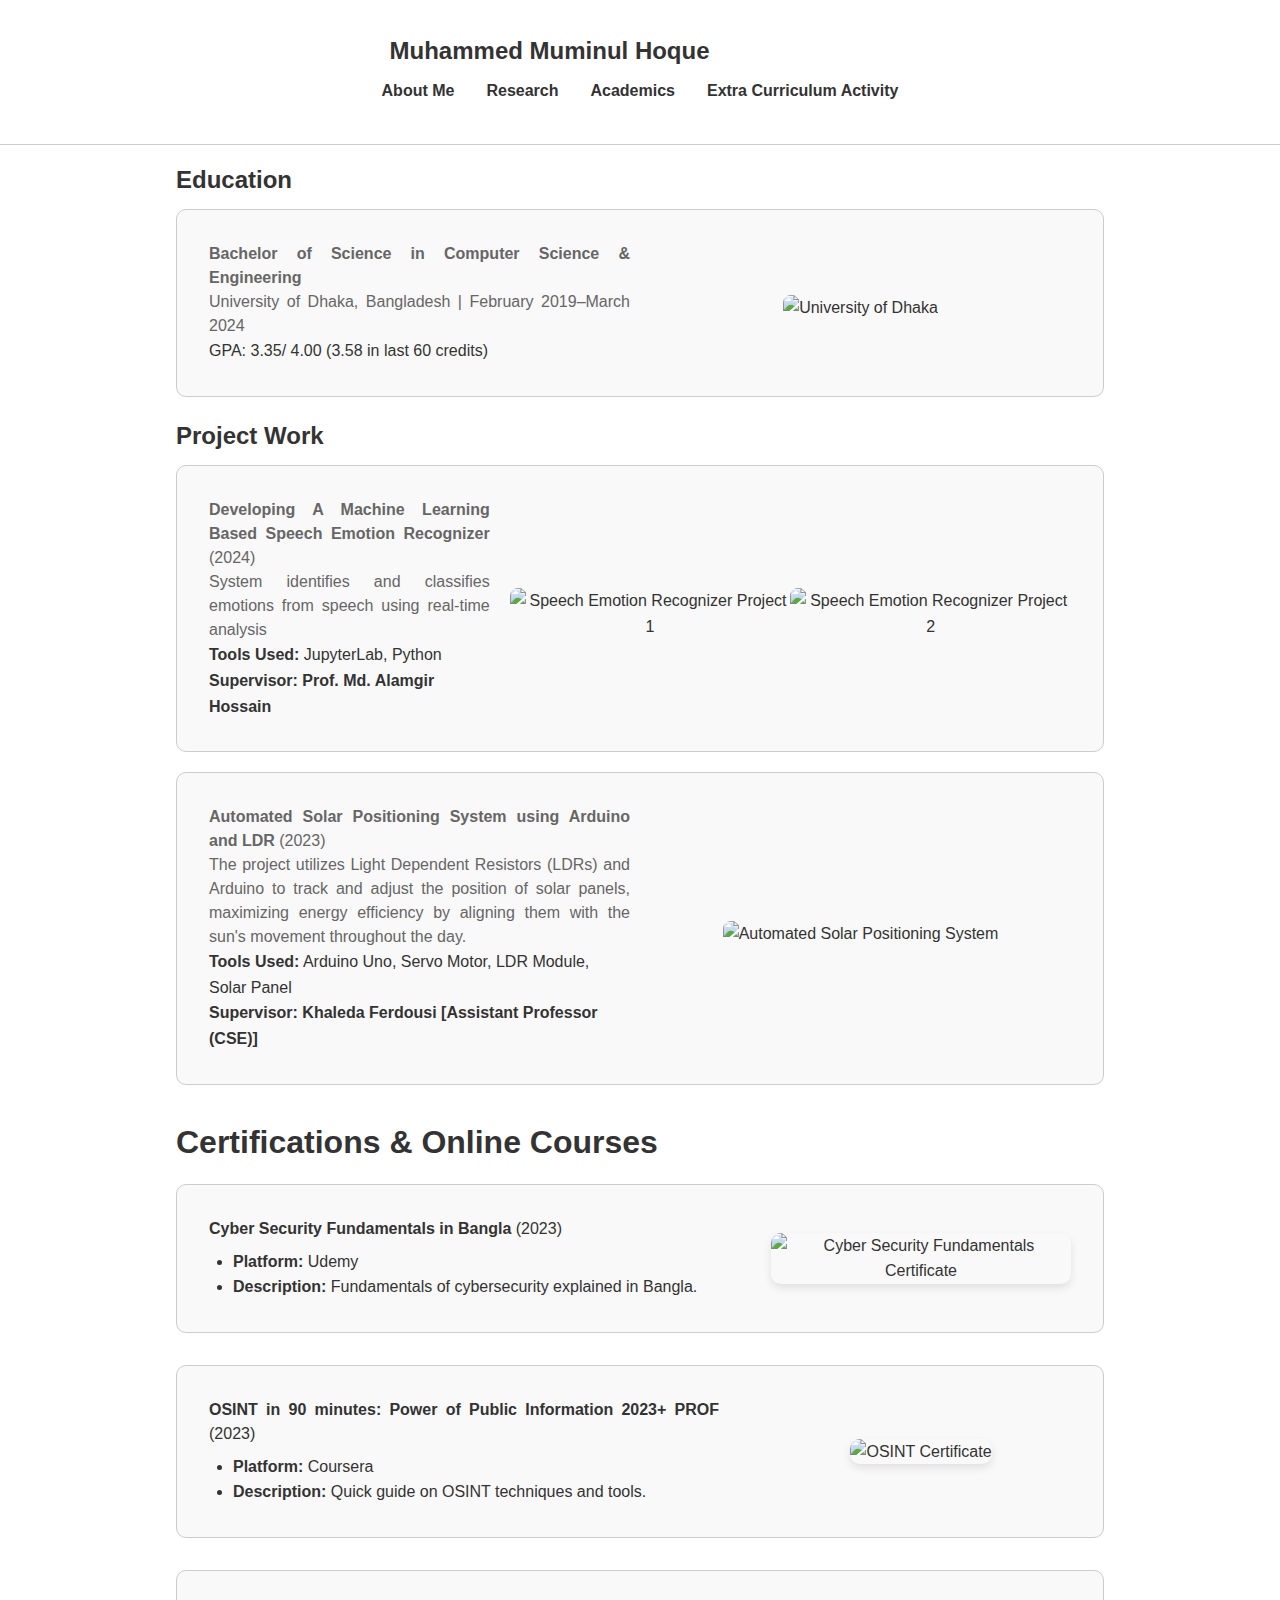
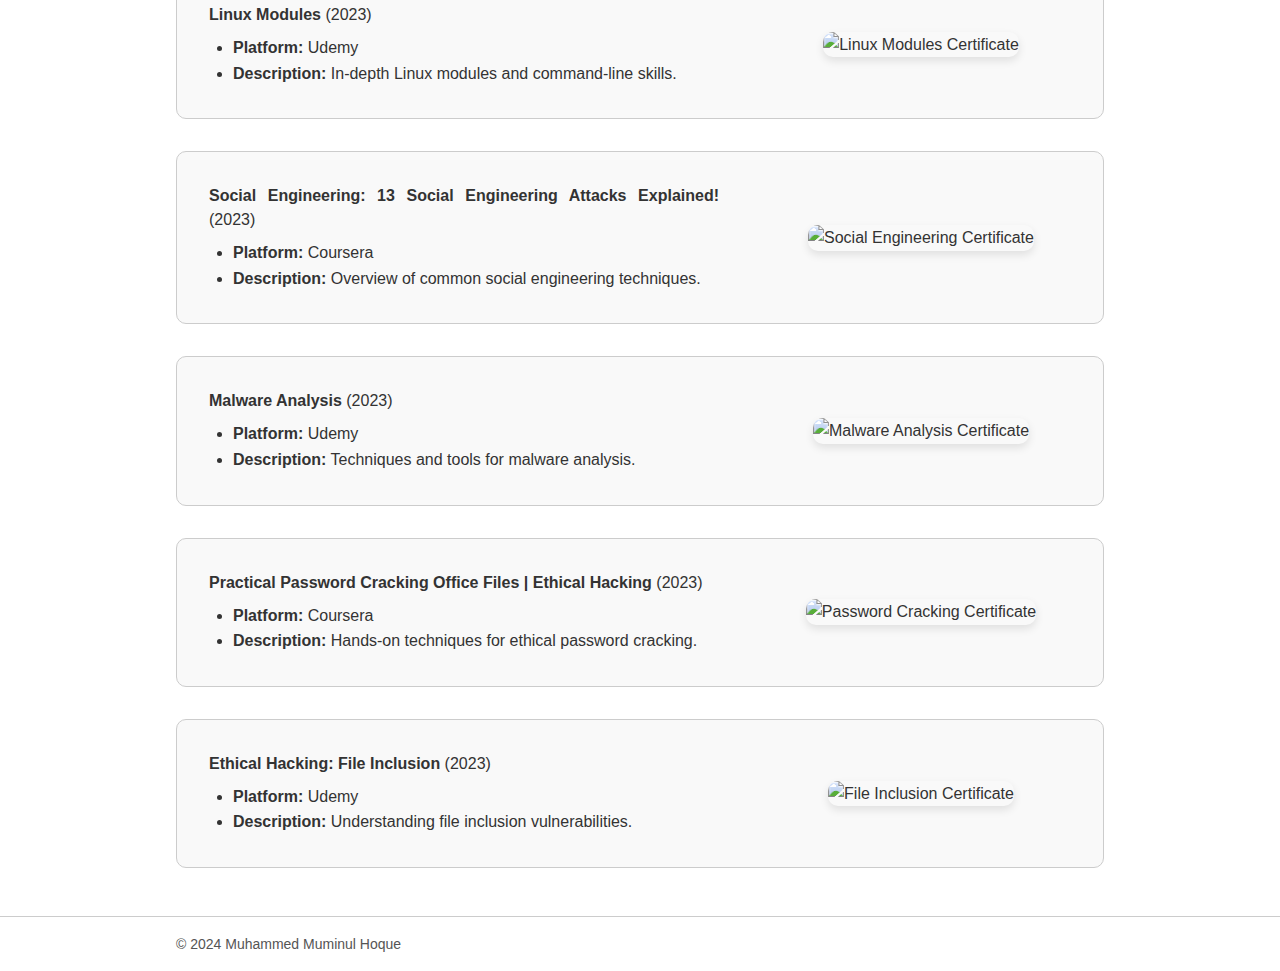
==== academics.html @ f949d770 "Update academics.html" ====
<!DOCTYPE html>
<html lang="en">
<head>
  <meta charset="UTF-8">
  <meta name="viewport" content="width=device-width, initial-scale=1">
  <title>Muhammed Muminul Hoque - Academics</title>
  <meta name="description" content="Academic Background of Muhammed Muminul Hoque">
  <link rel="stylesheet" href="styles.css">
</head>
<body>
  <header>
    <div class="wrapper clearfix">
      <a class="site-title" href="index.html">Muhammed Muminul Hoque</a>
      <nav>
        <a href="index.html">About Me</a>
        <a href="research.html">Research</a>
        <a href="academics.html">Academics</a>
        <a href="extra-curriculum.html">Extra Curriculum Activity</a>
      </nav>
    </div>
  </header>
  
  <main class="wrapper">
    <!-- Education Section -->
    <section class="education-section">
      <h2>Education</h2>
      <div class="education-item section-item">
        <div class="text-content">
          <p><strong>Bachelor of Science in Computer Science & Engineering </strong></p>
          <p>University of Dhaka, Bangladesh | February 2019–March 2024</p>
          <ul>
            <li>GPA: 3.35/ 4.00 (3.58 in last 60 credits)</li>
          </ul>
        </div>
        <div class="image-content">
          <img src="assets/duLogo-1982435111.png" alt="University of Dhaka" class="education-img">
        </div>
      </div>
    </section>

    <!-- Project Work Section -->
    <section class="project-work-section">
      <h2>Project Work</h2>
      
      <div class="project-item section-item">
        <div class="text-content">
          <p><strong>Developing A Machine Learning Based Speech Emotion Recognizer</strong> (2024)</p>
          <ul>
            <p>System identifies and classifies emotions from speech using real-time analysis</p>
            <li><strong>Tools Used:</strong> JupyterLab, Python</li>
            <li><strong>Supervisor: Prof. Md. Alamgir Hossain</strong></li>
          </ul>
        </div>
        <div class="image-content">
          <img src="assets/happy.png" alt="Speech Emotion Recognizer Project 1" class="project-img">
        </div>
        <div class="image-content">
          <img src="assets/Happy_spectogram.png" alt="Speech Emotion Recognizer Project 2" class="project-img">
        </div>
      </div>

      <div class="project-item section-item">
        <div class="text-content">
          <p><strong>Automated Solar Positioning System using Arduino and LDR</strong> (2023)</p>
          <ul>
            <p>The project utilizes Light Dependent Resistors (LDRs) and Arduino to track and adjust the position of solar panels, maximizing energy efficiency by aligning them with the sun's movement throughout the day.</p>
            <li><strong>Tools Used:</strong> Arduino Uno, Servo Motor, LDR Module, Solar Panel</li>
            <li><strong>Supervisor: Khaleda Ferdousi [Assistant Professor (CSE)]</strong></li>
          </ul>
        </div>
        <div class="image-content">
          <img src="assets/Solar_Tracker.jpeg" alt="Automated Solar Positioning System" class="project-img">
        </div>
      </div>
    </section>

    <!-- Certifications & Online Courses Section -->
<section class="certifications-section">
  <h2>Certifications & Online Courses</h2>
  
  <div class="certification-item section-item">
    <div class="text-content">
      <p><strong>Cyber Security Fundamentals in Bangla</strong> (2023)</p>
      <ul>
        <li><strong>Platform:</strong> Udemy</li>
        <li><strong>Description:</strong> Fundamentals of cybersecurity explained in Bangla.</li>
      </ul>
    </div>
    <div class="image-content">
      <img src="assets/Cyber Security Fundamentals in Bangla.jpg" alt="Cyber Security Fundamentals Certificate" class="certification-img">
    </div>
  </div>
  
  <div class="certification-item section-item">
    <div class="text-content">
      <p><strong>OSINT in 90 minutes: Power of Public Information 2023+ PROF</strong> (2023)</p>
      <ul>
        <li><strong>Platform:</strong> Coursera</li>
        <li><strong>Description:</strong> Quick guide on OSINT techniques and tools.</li>
      </ul>
    </div>
    <div class="image-content">
      <img src="assets/OSINT in 90 minutes.jpg" alt="OSINT Certificate" class="certification-img">
    </div>
  </div>
  
  <div class="certification-item section-item">
    <div class="text-content">
      <p><strong>Linux Modules</strong> (2023)</p>
      <ul>
        <li><strong>Platform:</strong> Udemy</li>
        <li><strong>Description:</strong> In-depth Linux modules and command-line skills.</li>
      </ul>
    </div>
    <div class="image-content">
      <img src="assets/Linux_Modules.jpg" alt="Linux Modules Certificate" class="certification-img">
    </div>
  </div>
  
  <div class="certification-item section-item">
    <div class="text-content">
      <p><strong>Social Engineering: 13 Social Engineering Attacks Explained!</strong> (2023)</p>
      <ul>
        <li><strong>Platform:</strong> Coursera</li>
        <li><strong>Description:</strong> Overview of common social engineering techniques.</li>
      </ul>
    </div>
    <div class="image-content">
      <img src="assets/13_Social_Engineering_Attack.jpg" alt="Social Engineering Certificate" class="certification-img">
    </div>
  </div>
  
  <div class="certification-item section-item">
    <div class="text-content">
      <p><strong>Malware Analysis</strong> (2023)</p>
      <ul>
        <li><strong>Platform:</strong> Udemy</li>
        <li><strong>Description:</strong> Techniques and tools for malware analysis.</li>
      </ul>
    </div>
    <div class="image-content">
      <img src="assets/13_Social_Engineering_Attack.jpg" alt="Malware Analysis Certificate" class="certification-img">
    </div>
  </div>
  
  <div class="certification-item section-item">
    <div class="text-content">
      <p><strong>Practical Password Cracking Office Files | Ethical Hacking</strong> (2023)</p>
      <ul>
        <li><strong>Platform:</strong> Coursera</li>
        <li><strong>Description:</strong> Hands-on techniques for ethical password cracking.</li>
      </ul>
    </div>
    <div class="image-content">
      <img src="assets/Practical_Password_Cracking_Of_Office_Files.jpg" alt="Password Cracking Certificate" class="certification-img">
    </div>
  </div>
  
  <div class="certification-item section-item">
    <div class="text-content">
      <p><strong>Ethical Hacking: File Inclusion</strong> (2023)</p>
      <ul>
        <li><strong>Platform:</strong> Udemy</li>
        <li><strong>Description:</strong> Understanding file inclusion vulnerabilities.</li>
      </ul>
    </div>
    <div class="image-content">
      <img src="assets/File_inclusion.jpg" alt="File Inclusion Certificate" class="certification-img">
    </div>
  </div>
</section>


  
  </main>
  
  <footer>
    <div class="wrapper">
      <p>© 2024 Muhammed Muminul Hoque </p>
    </div>
  </footer>

  <script src="script.js"></script>
</body>
</html>
---- styles.css ----
/* Shared Styles */
* {
  box-sizing: border-box;
  margin: 0;
  padding: 0;
}
body {
  font-family: 'Roboto', sans-serif;
  color: #333;
  background: #fff;
  line-height: 1.6;
}
.wrapper {
  max-width: 960px;
  margin: 0 auto;
  padding: 1rem;
}

/* Header & Footer */
header {
  background: #fff;
  padding: 1rem;
  border-bottom: 1px solid #ccc;
  display: flex;
  align-items: center;
  justify-content: space-between; /* Name on left, nav on right */
}

footer {
  border-top: 1px solid #ccc;
  border-bottom: none;
  font-size: 14px;
  color: #555;
}
.site-title {
  font-size: 1.5rem;
  color: #333;
  text-decoration: none;
  font-weight: bold;
  display: inline-block;
  margin-left: 1rem; /* Adjust spacing */
}

/* 🔹 Navigation */
nav {
  display: flex; /* Keep links in one row */
  gap: 1rem; /* Space between links */
  margin-left: auto; /* Push navigation to right */
}

/* 🔹 Navigation Links */
nav a {
  text-decoration: none;
  color: #333;
  font-weight: bold;
  padding: 0.5rem;
}
nav a:hover {
  text-decoration: underline;
}
/* Main Content */
main {
  margin-top: 2rem;
}
.profile-img {
  width: 450px; /* Adjust as needed */
  height: 450px; /* Makes it a square */
  object-fit: cover; /* Ensures it covers the box without distortion */
  border-radius: 0; /* Ensures no rounded corners */
}

/* Section Container for each item */
.section-item {
  display: flex;
  align-items: center;
  justify-content: space-between;
  background: #f9f9f9;
  padding: 2rem;
  border: 1px solid #ccc;
  border-radius: 10px;
  margin-bottom: 2rem;
}

/* Text Content (Left Side) */
.text-content {
  flex: 1;
  text-align: left;
}
.text-content h2 {
  font-size: 2rem;
  margin-bottom: 0.5rem;
  color: #333;
}
.text-content p {
  font-size: 1rem;
  color: #666;
  line-height: 1.5;
}

/* Image Content (Right Side) */
/* Only applies to images within .certificate-section and .achievements-list */
.certificate-section .image-content,
.achievements-list .image-content {
  flex: 0 0 300px;
  margin-left: 2rem;
  max-width: 300px;
}
.certificate-section .image-content img,
.achievements-list .image-content img {
  width: 100%;
  height: auto;
  border-radius: 10px;
  box-shadow: 0 4px 8px rgba(0, 0, 0, 0.1);
  transition: transform 0.5s ease, opacity 0.5s ease;
  opacity: 0; /* Start hidden for animation */
}
.certificate-section .image-content img.show,
.achievements-list .image-content img.show {
  transform: translateY(0);
  opacity: 1;
}

/* Responsive Adjustments */
@media (max-width: 768px) {
  .section-item {
    flex-direction: column;
    text-align: center;
  }
  .certificate-section .image-content,
  .achievements-list .image-content {
    flex: 0 0 auto;
    margin-left: 0;
    margin-top: 1rem;
  }
}

/* -----------------------------------------------------------------
   About Page Specific Layout (Does not affect Extra Curriculum)
   ----------------------------------------------------------------- */
/* Use this block on your About page only by wrapping the content
   in a container with the class .about-section */
.about-section {
  display: flex;
  align-items: center;
  gap: 20px;
  /* Prevent wrapping so the image stays on the left */
  flex-wrap: nowrap;
}
.about-section .profile-img {
  /* Ensure the profile image retains its size and stays left */
  flex: 0 0 auto;
  margin-right: 20px;
}
.about-section .about-info {
  flex: 1;
  text-align: left;
}
/* 🔹 Responsive Header (Fix for Name & Nav) */
@media (max-width: 768px) {
  .header-container {
    flex-direction: column;
    text-align: center;
  }

  nav {
    flex-direction: column;
    gap: 0.5rem; /* Reduces space between links */
    margin-top: 10px; /* Adds some space */
  }

  .site-title {
    text-align: center; /* Centers name on smaller screens */
  }
}
/* 🔹 About Me Section */
.about-container {
  display: flex;
  align-items: center;
  justify-content: space-between;
  gap: 20px;
}

/* 🔹 Profile Image */
.profile-img {
  width: 250px; /* Adjust size */
  height: auto;
  border-radius: 10px;
  object-fit: cover;
}

/* 🔹 About Me Text */
.about-text {
  flex: 1;
  text-align: left;
}

/* 🔹 Responsive: Stack Image & Text on Small Screens */
@media (max-width: 768px) {
  .about-container {
    flex-direction: column; /* Stack image on top */
    text-align: center; /* Center text */
  }

  .profile-img {
    width: 180px; /* Reduce image size for mobile */
  }
}
/* 🔹 Download CV Button */
.download-btn {
  display: inline-block;
  margin-top: 10px;
  padding: 10px 20px;
  background-color: #007bff; /* Blue color */
  color: #fff;
  text-decoration: none;
  font-size: 16px;
  font-weight: bold;
  border-radius: 5px;
  transition: background 0.3s ease;
}

.download-btn:hover {
  background-color: #0056b3; /* Darker blue on hover */
}

/* Research Section Layout */
.research-container {
  display: flex;
  align-items: center; /* Centers the items vertically */
  justify-content: space-between; /* Space out text and image */
  gap: 2rem; /* Adds gap between text and image */
  margin-top: 2rem; /* Adds space above */
}

/* Text Section */
.research-text {
  flex: 1; /* Ensures text takes the remaining space */
  text-align: left;
}

/* Image Section */
.research-image {
  flex: 0 0 45%; /* Ensure the image takes up about 45% of the width */
}

.research-img {
  width: 100%; /* Makes the image responsive */
  height: auto; /* Maintains aspect ratio */
  border-radius: 10px; /* Rounded corners */
  box-shadow: 0 4px 8px rgba(0, 0, 0, 0.1); /* Adds shadow */
}

/* Responsive Design for Small Screens */
@media (max-width: 768px) {
  .research-container {
    flex-direction: column; /* Stack text and image on smaller screens */
    text-align: center; /* Center the text */
  }

  .research-image {
    flex: 0 0 auto; /* Ensure the image stays responsive */
    margin-top: 1rem; /* Adds space between text and image on small screens */
  }

  .research-img {
    max-width: 100%; /* Ensure the image is responsive */
  }
}
p {
  text-align: justify;
  line-height: 1.6; /* Adjust line spacing */
}
/* New CSS for Academics Page */
.section-item {
  display: flex;
  justify-content: space-between;
  margin-bottom: 20px;
}

.text-content {
  flex: 1;
  padding-right: 20px;
}

.image-content {
  flex: 1;
  text-align: center;
}

h2 {
  font-size: 1.5rem;
  margin-bottom: 10px;
}

ul {
  list-style-type: none;
  padding: 0;
}

.education-img {
  width: 30%;
  height: auto;
  border-radius: 8px;
  margin-top: 10px;
}
 .project-img {
  width: 100%;
  height: auto;
  border-radius: 8px;
  margin-top: 10px;
}

.achievement-img {
  width: 50%;
  height: auto;
  margin: 20px 0;
  border-radius: 8px;
}
/* Certifications & Online Courses Section */
.certifications-section {
  margin-top: 2rem;
}

.certifications-section h2 {
  font-size: 2rem;
  margin-bottom: 1rem;
  color: #333;
}

.certification-item {
  display: flex;
  align-items: center;
  justify-content: space-between;
  background: #f9f9f9;
  padding: 2rem;
  border: 1px solid #ccc;
  border-radius: 10px;
  margin-bottom: 2rem;
}

.certification-item .text-content {
  flex: 1;
  text-align: left;
}

.certification-item .text-content p {
  font-size: 1rem;
  color: #333;
  margin-bottom: 0.5rem;
}

.certification-item .text-content ul {
  list-style-type: disc;
  padding-left: 1.5rem;
}

.certification-item .image-content {
  flex: 0 0 300px;
  margin-left: 2rem;
  max-width: 300px;
}

.certification-item .image-content img.certification-img {
  width: 100%;
  height: auto;
  border-radius: 10px;
  box-shadow: 0 4px 8px rgba(0, 0, 0, 0.1);
  transition: transform 0.5s ease, opacity 0.5s ease;
  opacity: 1;
}

@media (max-width: 768px) {
  .certification-item {
    flex-direction: column;
    text-align: center;
  }
  .certification-item .image-content {
    margin-left: 0;
    margin-top: 1rem;
    max-width: 100%;
  }
}
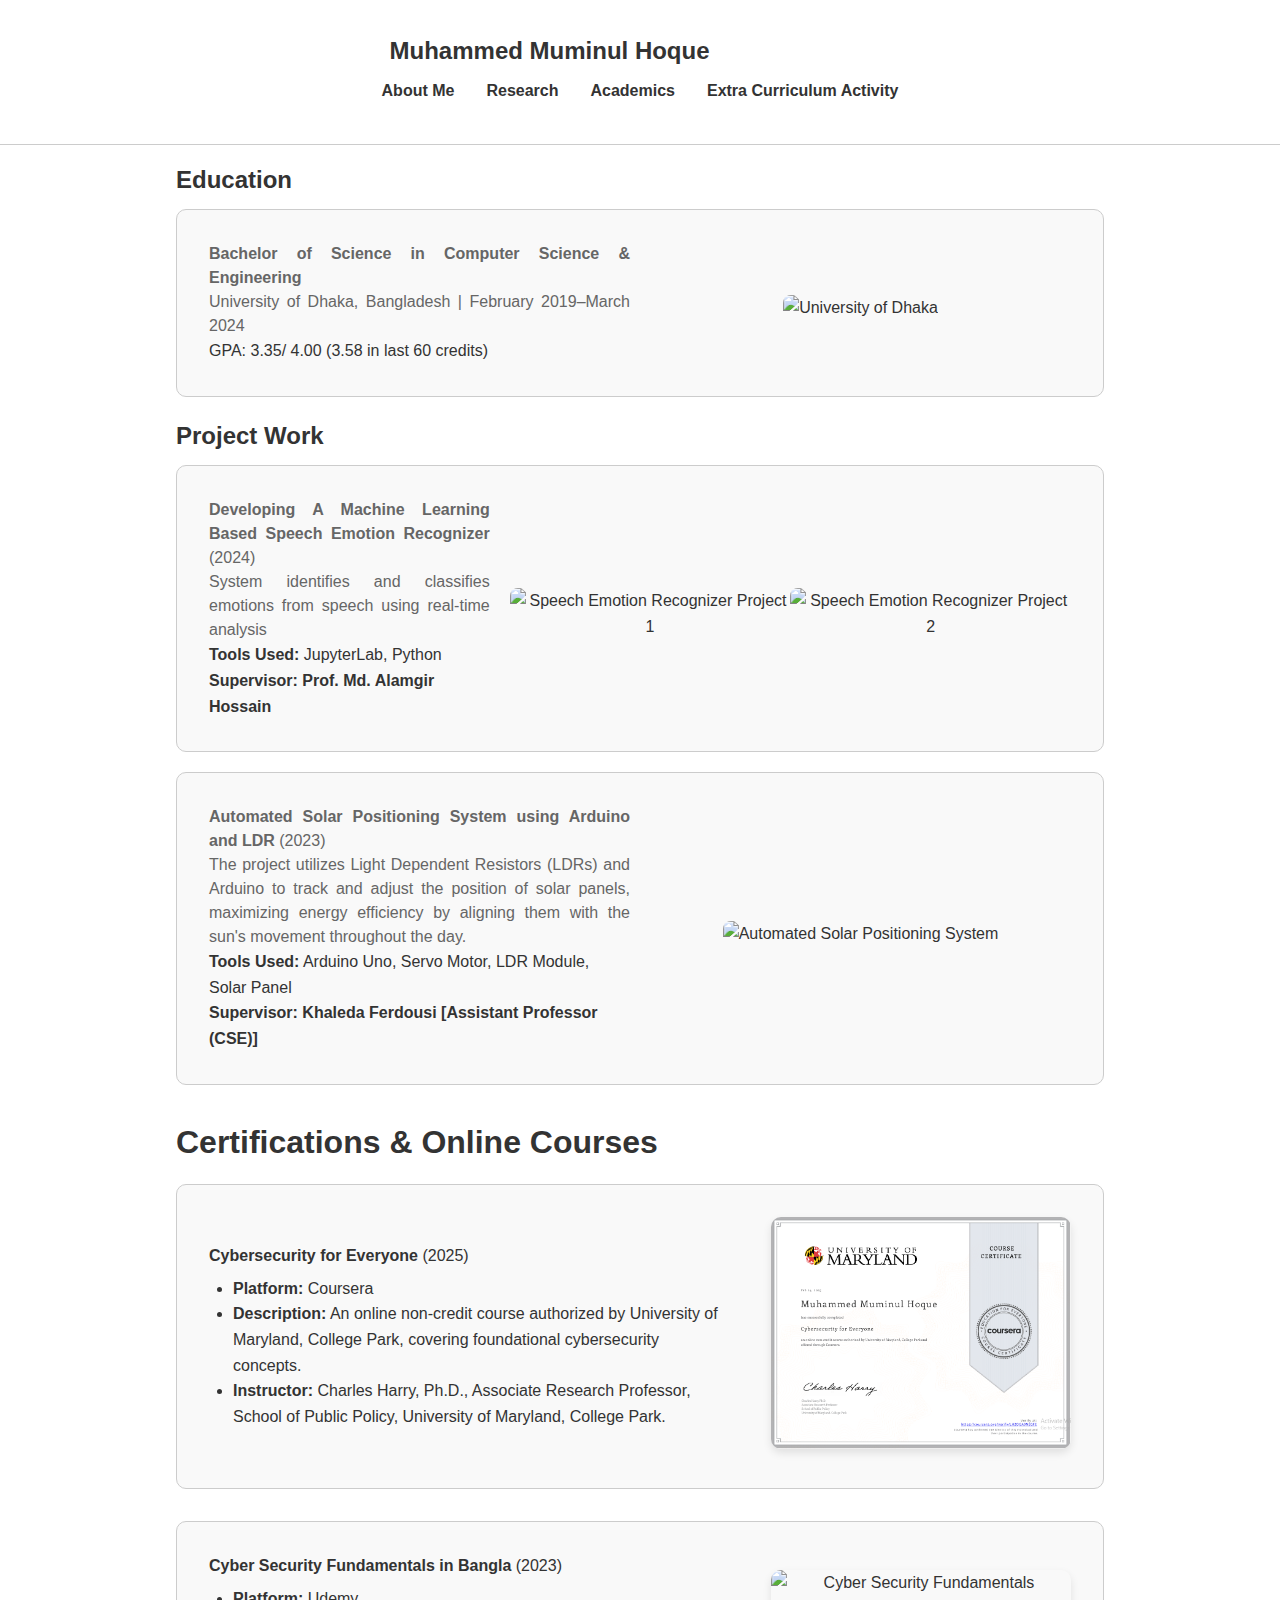
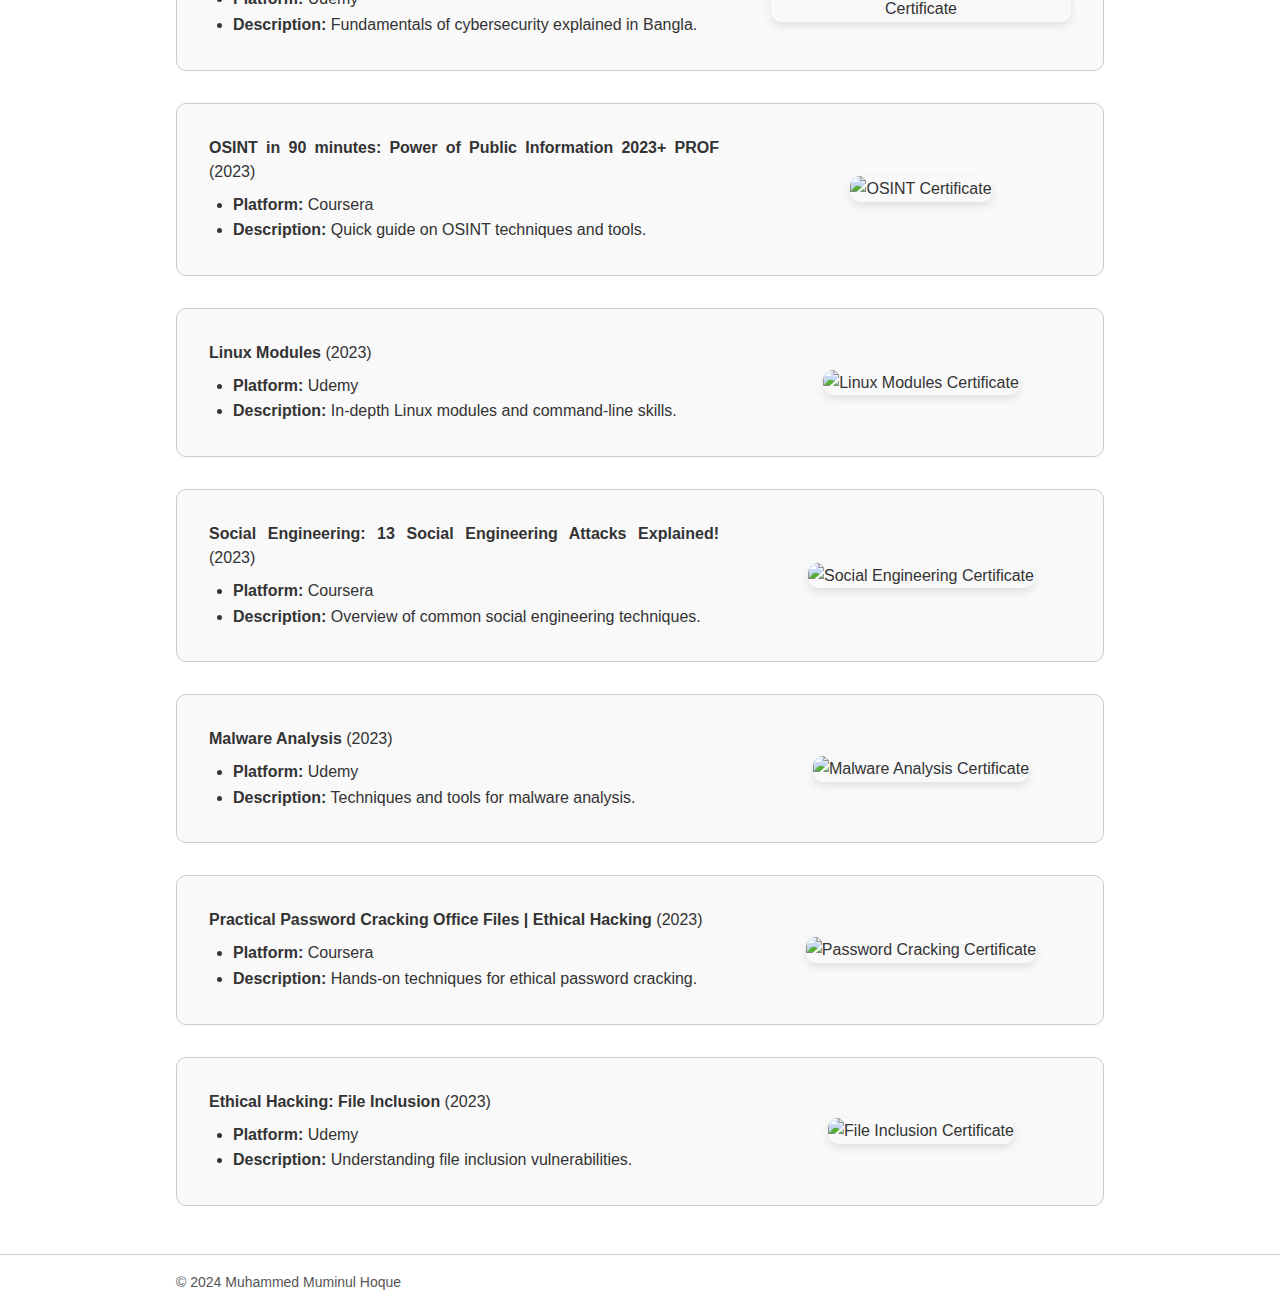
==== commit f3a911ac: "Update academics.html" ====
--- a/academics.html
+++ b/academics.html
@@ -77,6 +77,20 @@
     <!-- Certifications & Online Courses Section -->
 <section class="certifications-section">
   <h2>Certifications & Online Courses</h2>
+
+ <div class="certification-item section-item">
+  <div class="text-content">
+    <p><strong>Cybersecurity for Everyone</strong> (2025)</p>
+    <ul>
+      <li><strong>Platform:</strong> Coursera</li>
+      <li><strong>Description:</strong> An online non-credit course authorized by <span class="highlight">University of Maryland, College Park</span>, covering foundational cybersecurity concepts.</li>
+      <li><strong>Instructor:</strong> Charles Harry, Ph.D., Associate Research Professor, School of Public Policy, University of Maryland, College Park.</li>
+    </ul>
+  </div>
+  <div class="image-content">
+    <img src="assets/University_Of_Maryland.png" alt="Cybersecurity for Everyone Certificate" class="certification-img">
+  </div>
+</div>
   
   <div class="certification-item section-item">
     <div class="text-content">
@@ -152,7 +166,7 @@
       </ul>
     </div>
     <div class="image-content">
-      <img src="assets/Practical_Password_Cracking_Of_Office_Files.jpg" alt="Password Cracking Certificate" class="certification-img">
+      <img src="assets/Practical_Password_Cracking_Office_Files.jpg" alt="Password Cracking Certificate" class="certification-img">
     </div>
   </div>
   
--- a/styles.css
+++ b/styles.css
@@ -147,7 +147,7 @@
   /* Prevent wrapping so the image stays on the left */
   flex-wrap: nowrap;
 }
-.about-section .profile-img {
+.about-section {
   /* Ensure the profile image retains its size and stays left */
   flex: 0 0 auto;
   margin-right: 20px;
@@ -173,212 +173,306 @@
     text-align: center; /* Centers name on smaller screens */
   }
 }
-/* 🔹 About Me Section */
+/* About Container Layout */
 .about-container {
+  display: flex;
+  align-items: flex-start;
+  gap: 2rem;
+  margin-top: 2rem;
+}
+
+.about-container .left-column {
+  flex: 0 0 300px; /* Adjust as needed */
+  text-align: center;
+}
+
+.about-container .right-column {
+  flex: 1;
+}
+
+/* Ensure the profile image looks good */
+.about-container .left-column .profile-img {
+  width: 100%;
+  border-radius: 10px;
+}
+/* (Optional) Adjust the download button spacing if needed */
+.download-btn {
+  display: inline-block;
+  margin-top: 1rem;
+}
+/* Responsive adjustments */
+@media (max-width: 768px) {
+  .about-container {
+    flex-direction: column;
+    align-items: center;
+  }
+  .about-container .left-column,
+  .about-container .right-column {
+    width: 100%;
+  }
+  .about-container .left-column {
+    margin-bottom: 1.5rem;
+  }
+}
+
+
+
+/* Research Section Layout */
+.research-container {
+  display: flex;
+  align-items: center; /* Centers the items vertically */
+  justify-content: space-between; /* Space out text and image */
+  gap: 2rem; /* Adds gap between text and image */
+  margin-top: 2rem; /* Adds space above */
+}
+
+/* Text Section */
+.research-text {
+  flex: 1; /* Ensures text takes the remaining space */
+  text-align: left;
+}
+
+/* Image Section */
+.research-image {
+  flex: 0 0 45%; /* Ensure the image takes up about 45% of the width */
+}
+
+.research-img {
+  width: 100%; /* Makes the image responsive */
+  height: auto; /* Maintains aspect ratio */
+  border-radius: 10px; /* Rounded corners */
+  box-shadow: 0 4px 8px rgba(0, 0, 0, 0.1); /* Adds shadow */
+}
+
+/* Responsive Design for Small Screens */
+@media (max-width: 768px) {
+  .research-container {
+    flex-direction: column; /* Stack text and image on smaller screens */
+    text-align: center; /* Center the text */
+  }
+
+  .research-image {
+    flex: 0 0 auto; /* Ensure the image stays responsive */
+    margin-top: 1rem; /* Adds space between text and image on small screens */
+  }
+
+  .research-img {
+    max-width: 100%; /* Ensure the image is responsive */
+  }
+}
+p {
+  text-align: justify;
+  line-height: 1.6; /* Adjust line spacing */
+}
+/* New CSS for Academics Page */
+.section-item {
+  display: flex;
+  justify-content: space-between;
+  margin-bottom: 20px;
+}
+
+.text-content {
+  flex: 1;
+  padding-right: 20px;
+}
+
+.image-content {
+  flex: 1;
+  text-align: center;
+}
+
+h2 {
+  font-size: 1.5rem;
+  margin-bottom: 10px;
+}
+
+ul {
+  list-style-type: none;
+  padding: 0;
+}
+
+.education-img {
+  width: 30%;
+  height: auto;
+  border-radius: 8px;
+  margin-top: 10px;
+}
+ .project-img {
+  width: 100%;
+  height: auto;
+  border-radius: 8px;
+  margin-top: 10px;
+}
+
+.achievement-img {
+  width: 50%;
+  height: auto;
+  margin: 20px 0;
+  border-radius: 8px;
+}
+/* Certifications & Online Courses Section */
+.certifications-section {
+  margin-top: 2rem;
+}
+
+.certifications-section h2 {
+  font-size: 2rem;
+  margin-bottom: 1rem;
+  color: #333;
+}
+
+.certification-item {
   display: flex;
   align-items: center;
   justify-content: space-between;
-  gap: 20px;
-}
-
-/* 🔹 Profile Image */
-.profile-img {
-  width: 250px; /* Adjust size */
-  height: auto;
-  border-radius: 10px;
-  object-fit: cover;
-}
-
-/* 🔹 About Me Text */
-.about-text {
+  background: #f9f9f9;
+  padding: 2rem;
+  border: 1px solid #ccc;
+  border-radius: 10px;
+  margin-bottom: 2rem;
+}
+
+.certification-item .text-content {
   flex: 1;
   text-align: left;
 }
 
-/* 🔹 Responsive: Stack Image & Text on Small Screens */
+.certification-item .text-content p {
+  font-size: 1rem;
+  color: #333;
+  margin-bottom: 0.5rem;
+}
+
+.certification-item .text-content ul {
+  list-style-type: disc;
+  padding-left: 1.5rem;
+}
+
+.certification-item .image-content {
+  flex: 0 0 300px;
+  margin-left: 2rem;
+  max-width: 300px;
+}
+
+.certification-item .image-content img.certification-img {
+  width: 100%;
+  height: auto;
+  border-radius: 10px;
+  box-shadow: 0 4px 8px rgba(0, 0, 0, 0.1);
+  transition: transform 0.5s ease, opacity 0.5s ease;
+  opacity: 1;
+}
+
+@media (max-width: 768px) {
+  .certification-item {
+    flex-direction: column;
+    text-align: center;
+  }
+  .certification-item .image-content {
+    margin-left: 0;
+    margin-top: 1rem;
+    max-width: 100%;
+  }
+}
+/* About Container Layout */
+.about-container {
+  display: flex;
+  align-items: flex-start;
+  gap: 2rem;
+  margin-top: 2rem;
+}
+
+.about-container .left-column {
+  /* Reserve enough space for your image at its original size */
+  flex: 0 0 auto;
+  text-align: center;
+}
+
+.about-container .right-column {
+  flex: 1;
+}
+
+/* Preserve previous profile image size */
+.about-container .left-column .profile-img {
+  width: 250px; /* This is your previous size; adjust if needed */
+  height: auto;
+  border-radius: 10px;
+}
+
+/* Responsive adjustments */
 @media (max-width: 768px) {
   .about-container {
-    flex-direction: column; /* Stack image on top */
-    text-align: center; /* Center text */
-  }
-
-  .profile-img {
-    width: 180px; /* Reduce image size for mobile */
-  }
-}
-/* 🔹 Download CV Button */
+    flex-direction: column;
+    align-items: center;
+  }
+  .about-container .left-column,
+  .about-container .right-column {
+    width: 100%;
+  }
+  .about-container .left-column {
+    margin-bottom: 1.5rem;
+  }
+}
+/* Technical Skills & Research Interests Section */
+.skills-research-section {
+  margin-top: 2rem;
+}
+
+.skills-research-section h2 {
+  font-size: 2rem;
+  margin-bottom: 1rem;
+  color: #333;
+  text-align: center;
+}
+
+.skills-research-container {
+  display: flex;
+  gap: 2rem;
+  justify-content: space-between;
+}
+
+.skills-research-container .left-column-skills,
+.skills-research-container .right-column-skills {
+  flex: 1;
+}
+
+.skills-research-container h3 {
+  font-size: 1.5rem;
+  margin-bottom: 0.5rem;
+  color: #333;
+}
+
+.skills-research-container p,
+.skills-research-container ul {
+  font-size: 1rem;
+  color: #555;
+  line-height: 1.6;
+}
+
+/* Responsive adjustments */
+@media (max-width: 768px) {
+  .skills-research-container {
+    flex-direction: column;
+  }
+}
+
 .download-btn {
   display: inline-block;
-  margin-top: 10px;
+  margin-top: 1rem;
   padding: 10px 20px;
-  background-color: #007bff; /* Blue color */
+  background-color: #007bff; /* Primary blue background */
   color: #fff;
   text-decoration: none;
   font-size: 16px;
   font-weight: bold;
   border-radius: 5px;
-  transition: background 0.3s ease;
+  transition: background-color 0.3s ease, transform 0.3s ease;
 }
 
 .download-btn:hover {
   background-color: #0056b3; /* Darker blue on hover */
-}
-
-/* Research Section Layout */
-.research-container {
-  display: flex;
-  align-items: center; /* Centers the items vertically */
-  justify-content: space-between; /* Space out text and image */
-  gap: 2rem; /* Adds gap between text and image */
-  margin-top: 2rem; /* Adds space above */
-}
-
-/* Text Section */
-.research-text {
-  flex: 1; /* Ensures text takes the remaining space */
-  text-align: left;
-}
-
-/* Image Section */
-.research-image {
-  flex: 0 0 45%; /* Ensure the image takes up about 45% of the width */
-}
-
-.research-img {
-  width: 100%; /* Makes the image responsive */
-  height: auto; /* Maintains aspect ratio */
-  border-radius: 10px; /* Rounded corners */
-  box-shadow: 0 4px 8px rgba(0, 0, 0, 0.1); /* Adds shadow */
-}
-
-/* Responsive Design for Small Screens */
-@media (max-width: 768px) {
-  .research-container {
-    flex-direction: column; /* Stack text and image on smaller screens */
-    text-align: center; /* Center the text */
-  }
-
-  .research-image {
-    flex: 0 0 auto; /* Ensure the image stays responsive */
-    margin-top: 1rem; /* Adds space between text and image on small screens */
-  }
-
-  .research-img {
-    max-width: 100%; /* Ensure the image is responsive */
-  }
-}
-p {
-  text-align: justify;
-  line-height: 1.6; /* Adjust line spacing */
-}
-/* New CSS for Academics Page */
-.section-item {
-  display: flex;
-  justify-content: space-between;
-  margin-bottom: 20px;
-}
-
-.text-content {
-  flex: 1;
-  padding-right: 20px;
-}
-
-.image-content {
-  flex: 1;
-  text-align: center;
-}
-
-h2 {
-  font-size: 1.5rem;
-  margin-bottom: 10px;
-}
-
-ul {
-  list-style-type: none;
-  padding: 0;
-}
-
-.education-img {
-  width: 30%;
-  height: auto;
-  border-radius: 8px;
-  margin-top: 10px;
-}
- .project-img {
-  width: 100%;
-  height: auto;
-  border-radius: 8px;
-  margin-top: 10px;
-}
-
-.achievement-img {
-  width: 50%;
-  height: auto;
-  margin: 20px 0;
-  border-radius: 8px;
-}
-/* Certifications & Online Courses Section */
-.certifications-section {
-  margin-top: 2rem;
-}
-
-.certifications-section h2 {
-  font-size: 2rem;
-  margin-bottom: 1rem;
-  color: #333;
-}
-
-.certification-item {
-  display: flex;
-  align-items: center;
-  justify-content: space-between;
-  background: #f9f9f9;
-  padding: 2rem;
-  border: 1px solid #ccc;
-  border-radius: 10px;
-  margin-bottom: 2rem;
-}
-
-.certification-item .text-content {
-  flex: 1;
-  text-align: left;
-}
-
-.certification-item .text-content p {
-  font-size: 1rem;
-  color: #333;
-  margin-bottom: 0.5rem;
-}
-
-.certification-item .text-content ul {
-  list-style-type: disc;
-  padding-left: 1.5rem;
-}
-
-.certification-item .image-content {
-  flex: 0 0 300px;
-  margin-left: 2rem;
-  max-width: 300px;
-}
-
-.certification-item .image-content img.certification-img {
-  width: 100%;
-  height: auto;
-  border-radius: 10px;
-  box-shadow: 0 4px 8px rgba(0, 0, 0, 0.1);
-  transition: transform 0.5s ease, opacity 0.5s ease;
-  opacity: 1;
-}
-
-@media (max-width: 768px) {
-  .certification-item {
-    flex-direction: column;
-    text-align: center;
-  }
-  .certification-item .image-content {
-    margin-left: 0;
-    margin-top: 1rem;
-    max-width: 100%;
-  }
-}
-
+  transform: scale(1.05);
+}
+
+
+
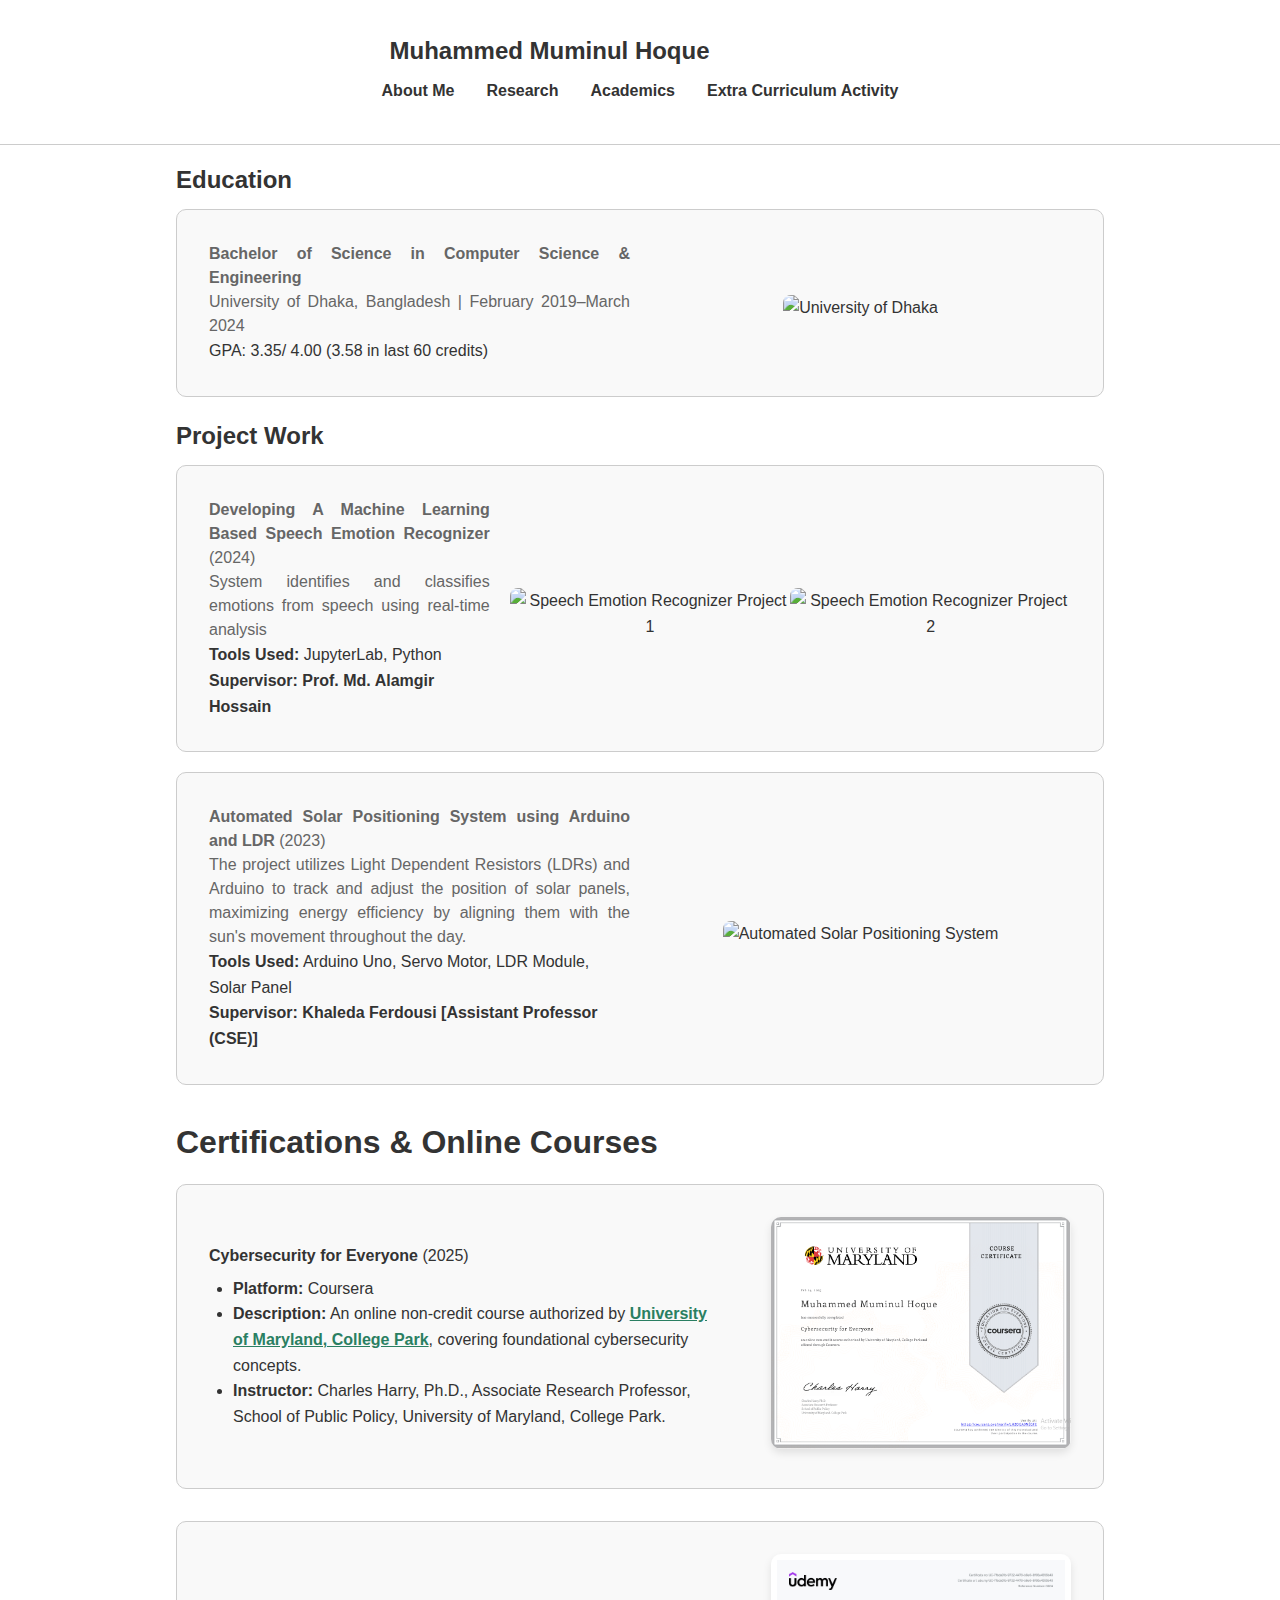
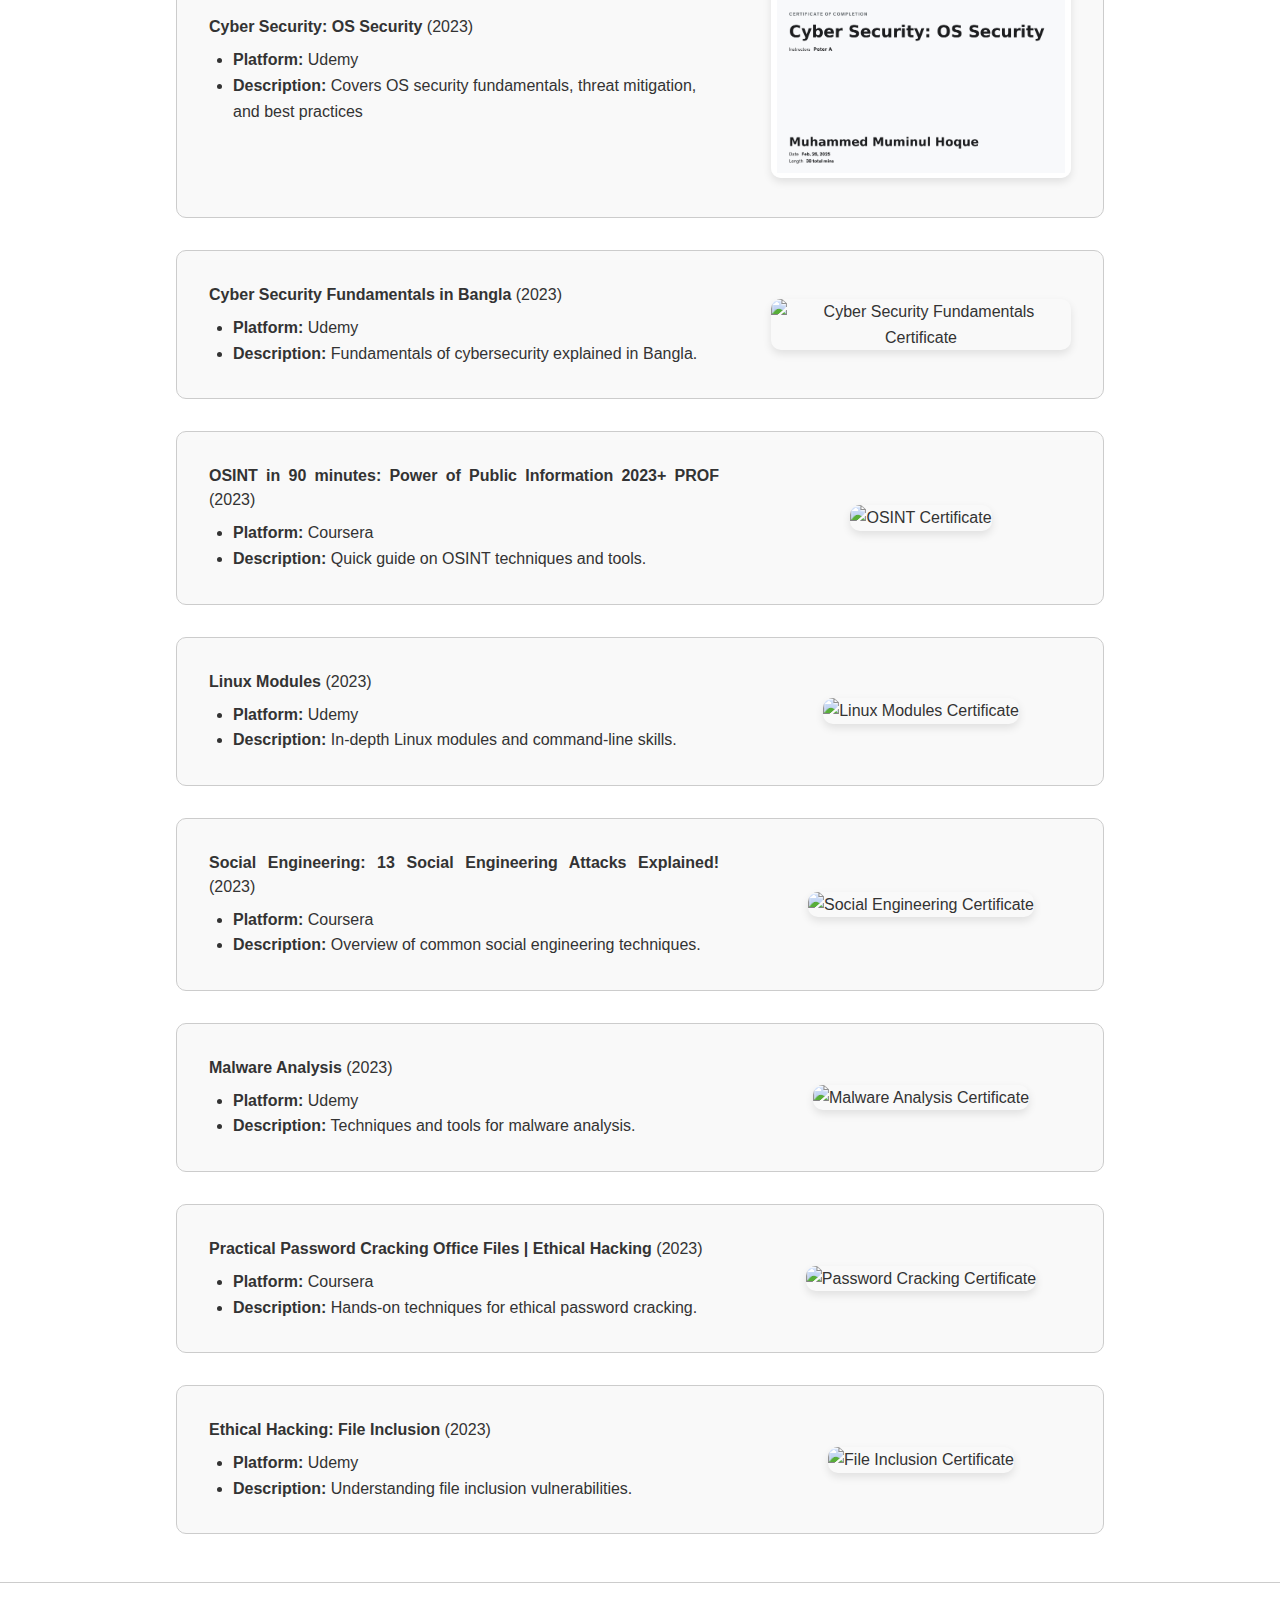
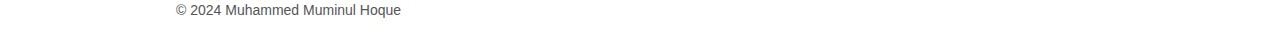
==== commit 8ef1033f: "Update academics.html" ====
--- a/academics.html
+++ b/academics.html
@@ -91,6 +91,19 @@
     <img src="assets/University_Of_Maryland.png" alt="Cybersecurity for Everyone Certificate" class="certification-img">
   </div>
 </div>
+
+   <div class="certification-item section-item">
+    <div class="text-content">
+      <p><strong>Cyber Security: OS Security </strong> (2023)</p>
+      <ul>
+        <li><strong>Platform:</strong> Udemy</li>
+        <li><strong>Description:</strong> Covers OS security fundamentals, threat mitigation, and best practices </li>
+      </ul>
+    </div>
+    <div class="image-content">
+      <img src="assets/OS Security.jpg" alt="Cyber Security Fundamentals Certificate" class="certification-img">
+    </div>
+  </div>
   
   <div class="certification-item section-item">
     <div class="text-content">
--- a/styles.css
+++ b/styles.css
@@ -474,5 +474,9 @@
   transform: scale(1.05);
 }
 
-
-
+.highlight {
+  font-weight: bold; /* Makes the text bold */
+  color: #2a7f62; /* A professional green color */
+  text-decoration: underline; /* Underlines the text */
+}
+
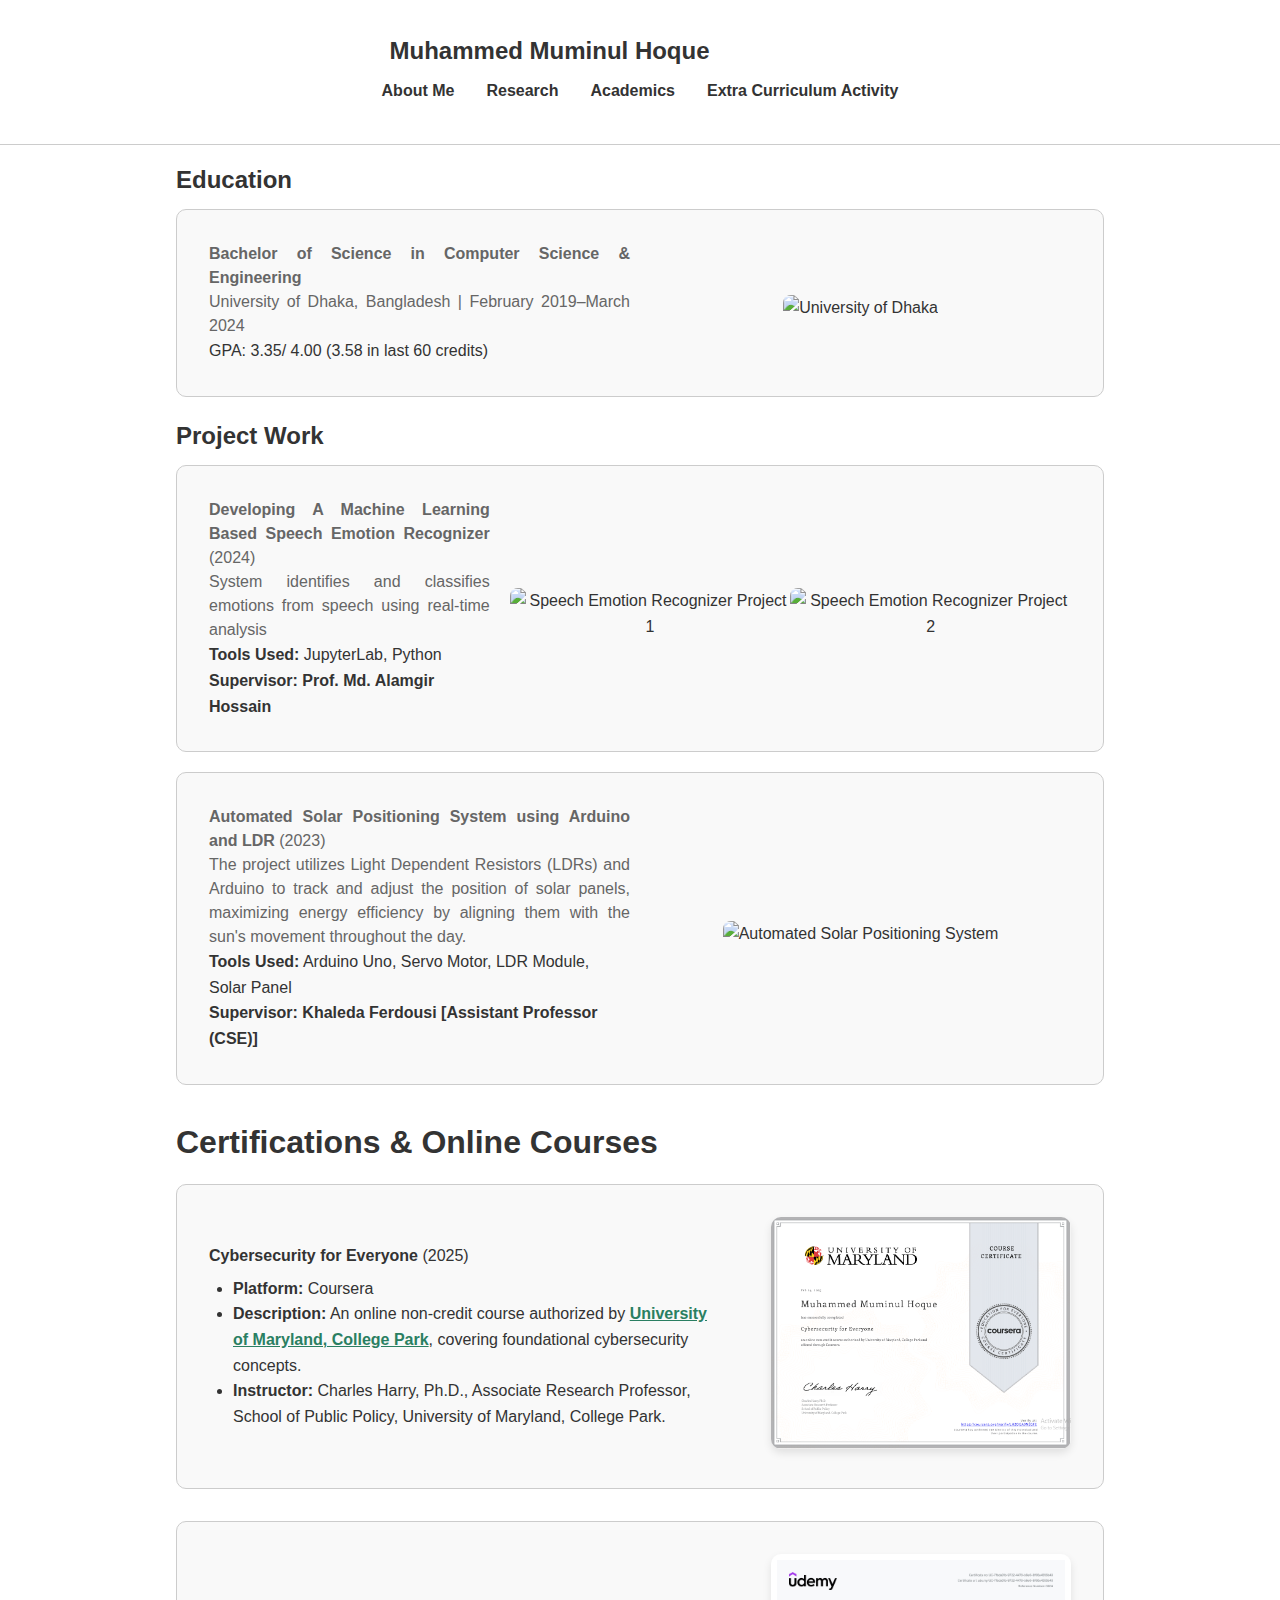
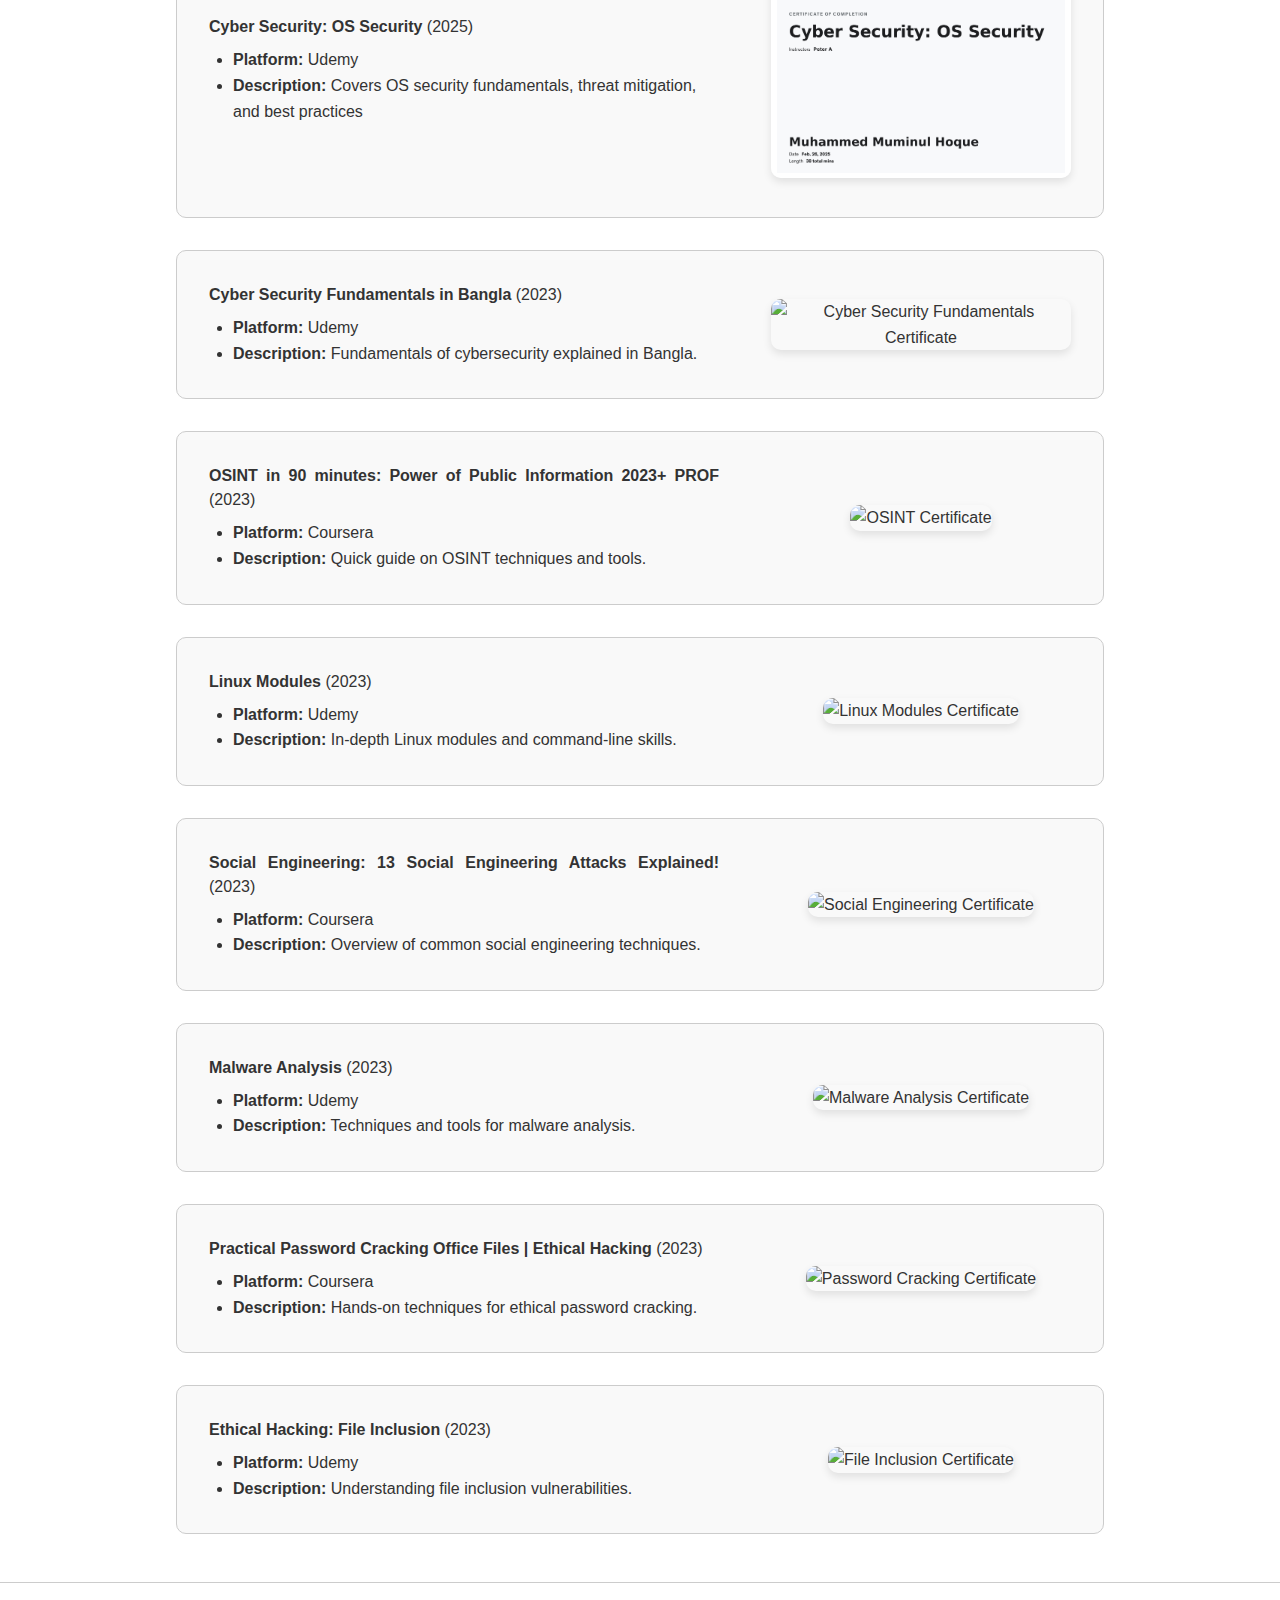
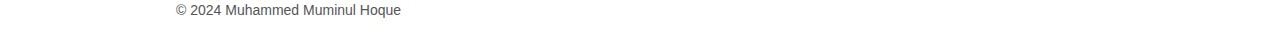
==== commit c719bcab: "Update academics.html" ====
--- a/academics.html
+++ b/academics.html
@@ -94,7 +94,7 @@
 
    <div class="certification-item section-item">
     <div class="text-content">
-      <p><strong>Cyber Security: OS Security </strong> (2023)</p>
+      <p><strong>Cyber Security: OS Security </strong> (2025)</p>
       <ul>
         <li><strong>Platform:</strong> Udemy</li>
         <li><strong>Description:</strong> Covers OS security fundamentals, threat mitigation, and best practices </li>
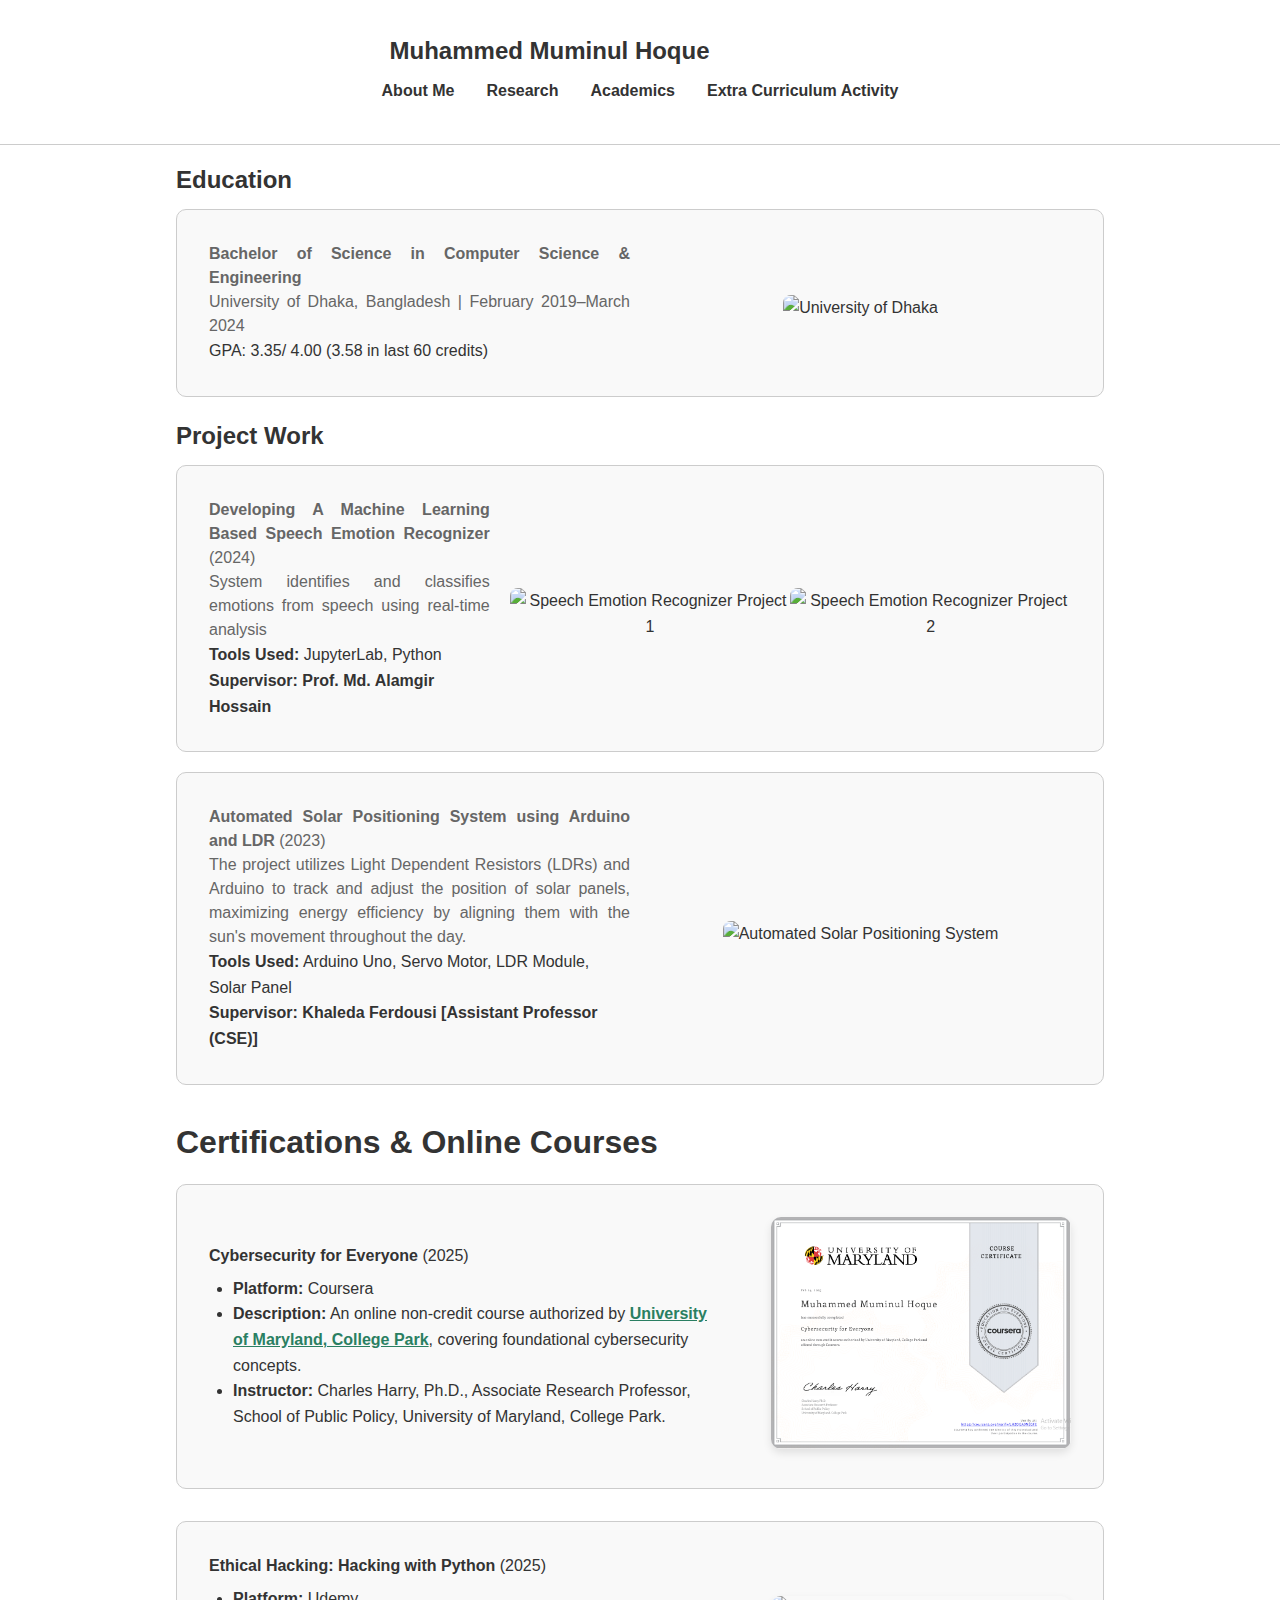
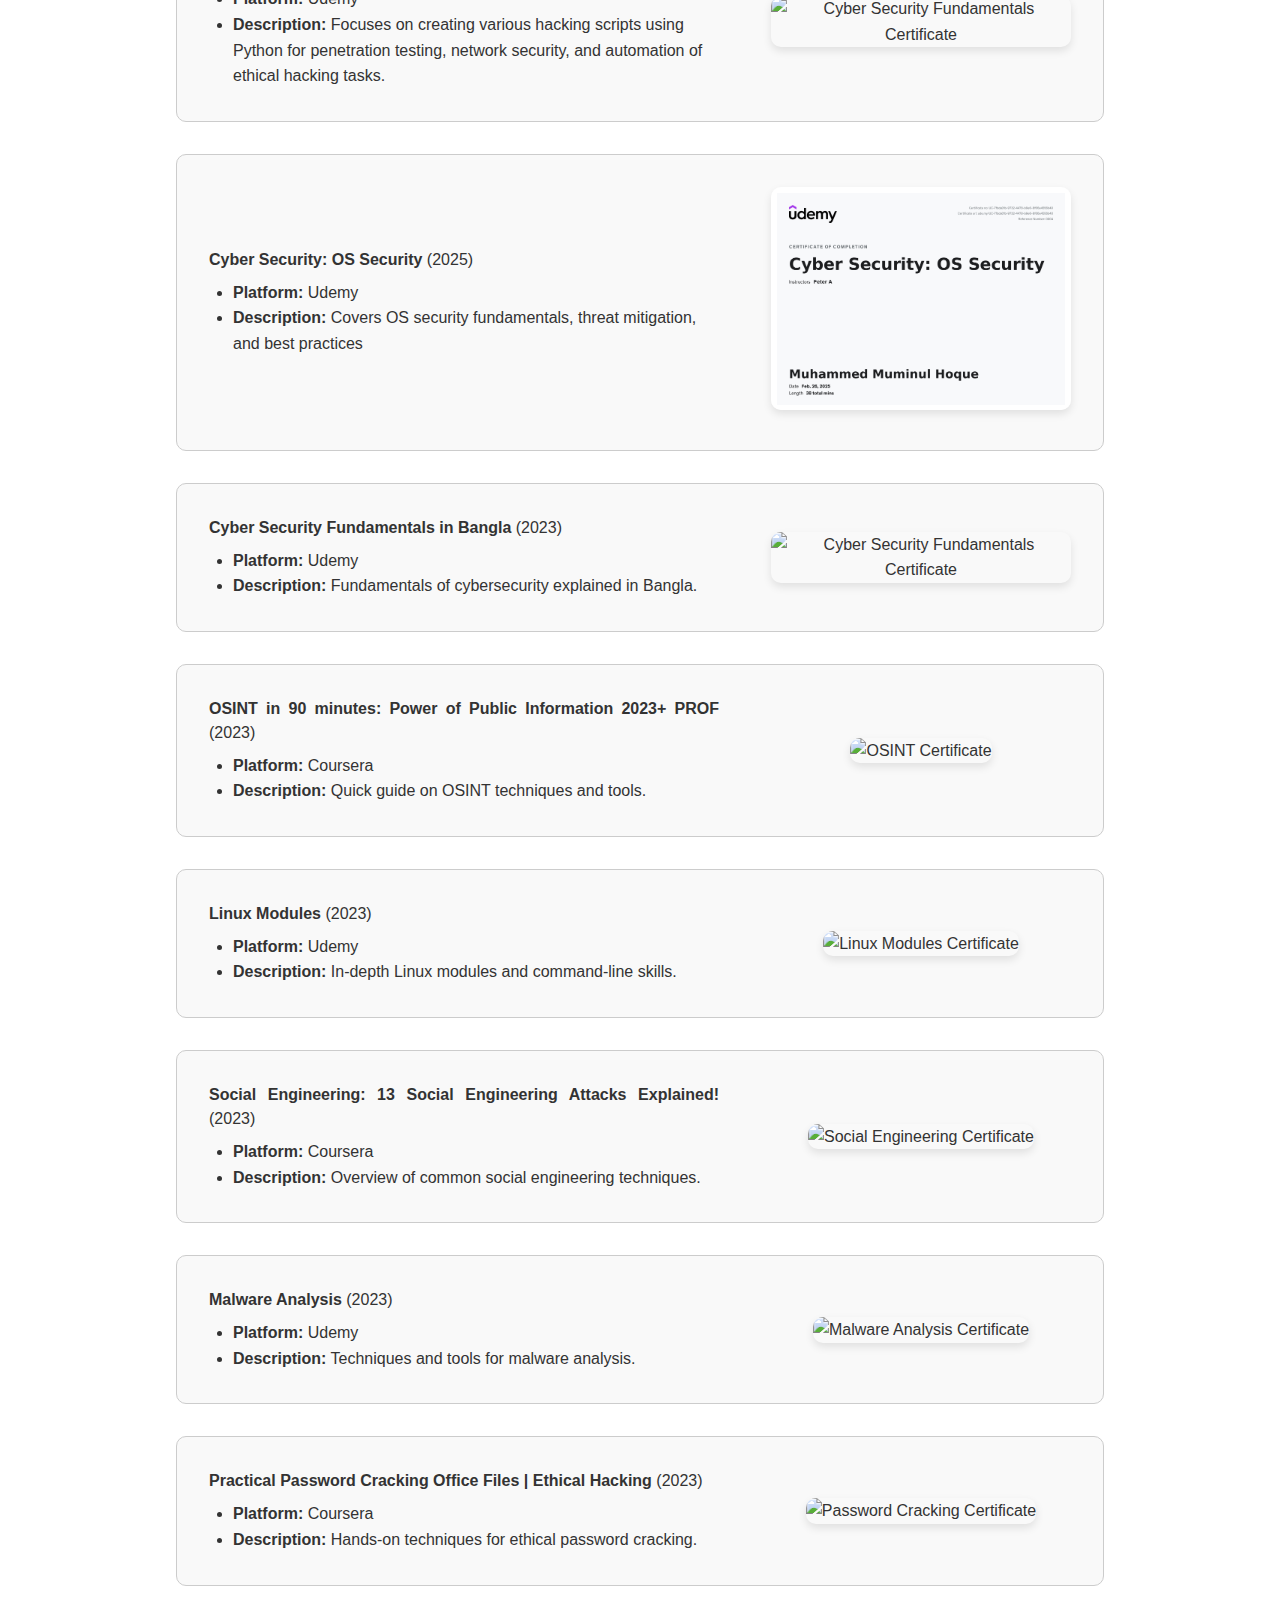
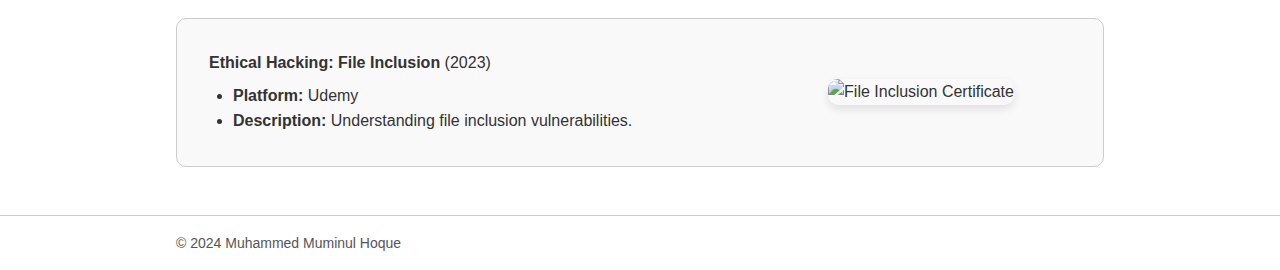
==== commit a196f0e9: "Update academics.html" ====
--- a/academics.html
+++ b/academics.html
@@ -92,6 +92,19 @@
   </div>
 </div>
 
+  <div class="certification-item section-item">
+    <div class="text-content">
+      <p><strong>Ethical Hacking: Hacking with Python </strong> (2025)</p>
+      <ul>
+        <li><strong>Platform:</strong> Udemy</li>
+        <li><strong>Description:</strong> Focuses on creating various hacking scripts using Python for penetration testing, network security, and automation of ethical hacking tasks.</li>
+      </ul>
+    </div>
+    <div class="image-content">
+      <img src="assets/OHacking with Python.jpg" alt="Cyber Security Fundamentals Certificate" class="certification-img">
+    </div>
+  </div>
+  
    <div class="certification-item section-item">
     <div class="text-content">
       <p><strong>Cyber Security: OS Security </strong> (2025)</p>
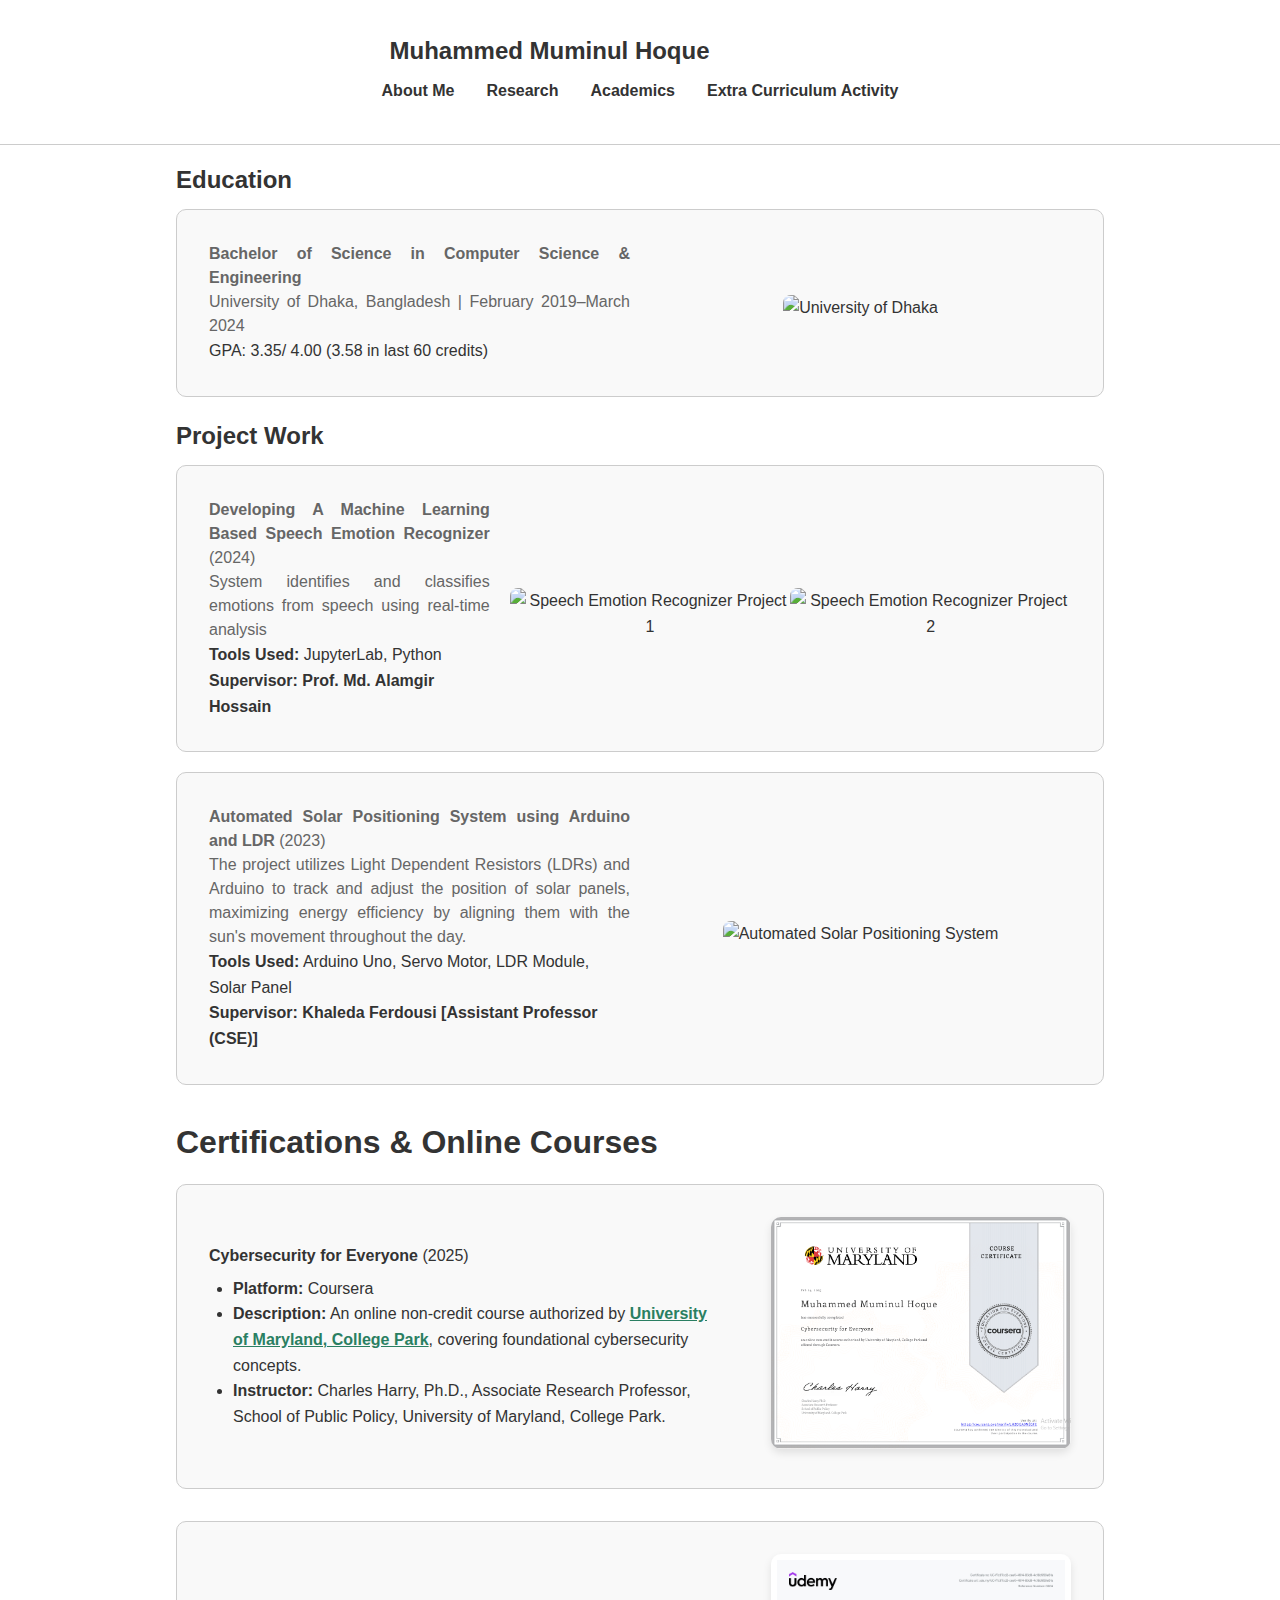
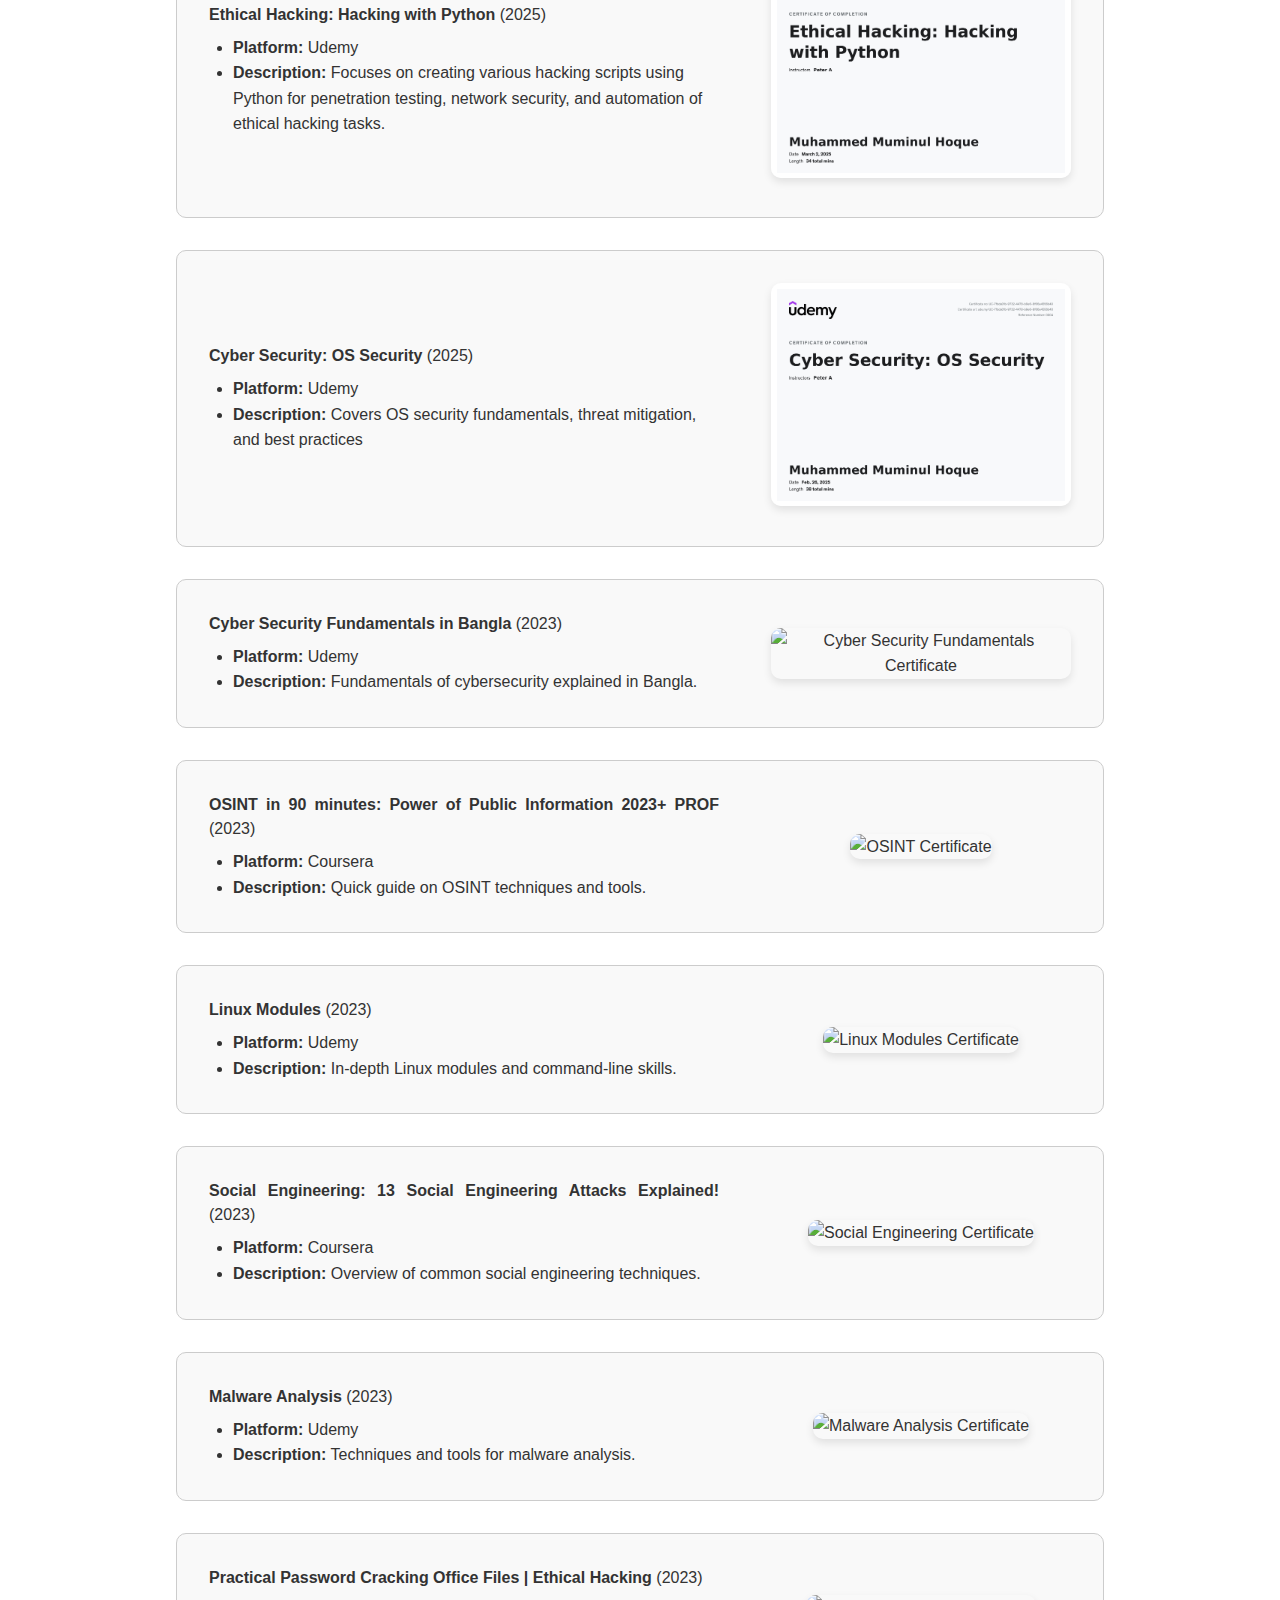
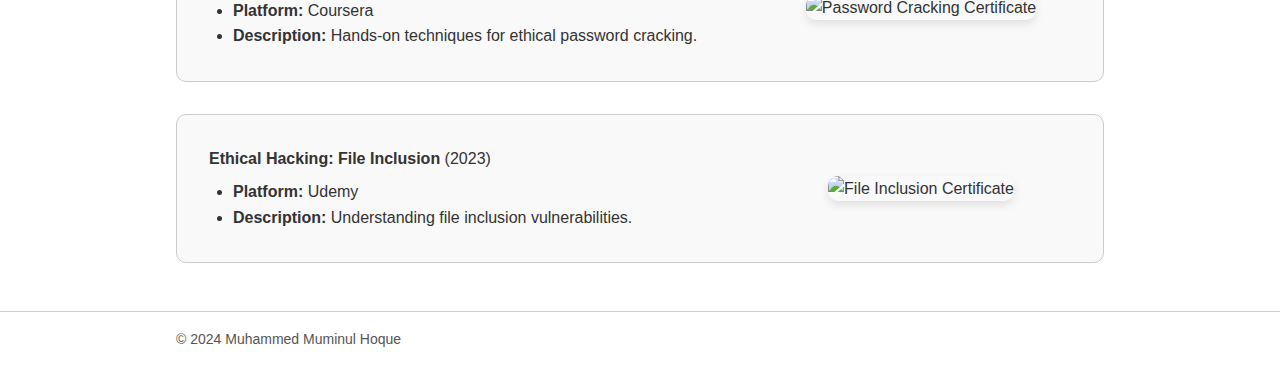
==== commit 6aa7fb48: "Update academics.html" ====
--- a/academics.html
+++ b/academics.html
@@ -101,7 +101,7 @@
       </ul>
     </div>
     <div class="image-content">
-      <img src="assets/OHacking with Python.jpg" alt="Cyber Security Fundamentals Certificate" class="certification-img">
+      <img src="assets/Hacking with Python.jpg" alt="Cyber Security Fundamentals Certificate" class="certification-img">
     </div>
   </div>
   
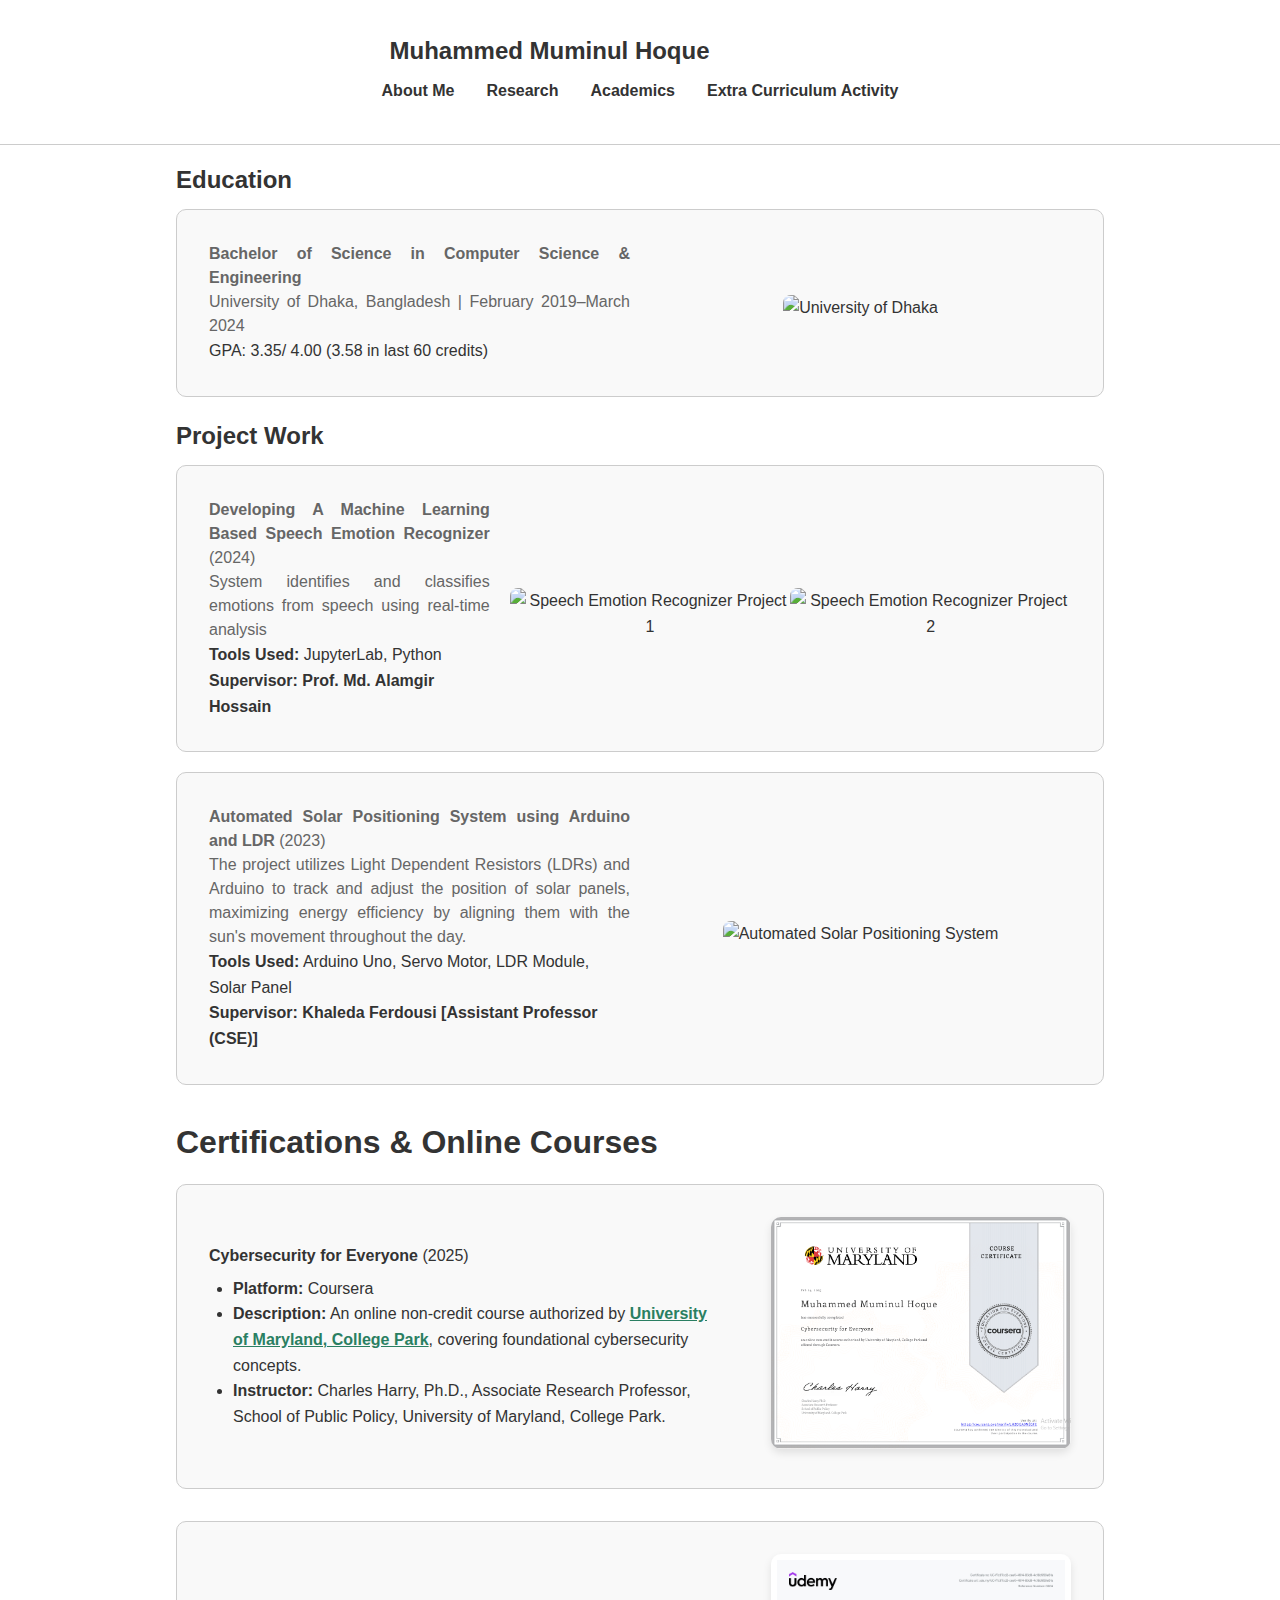
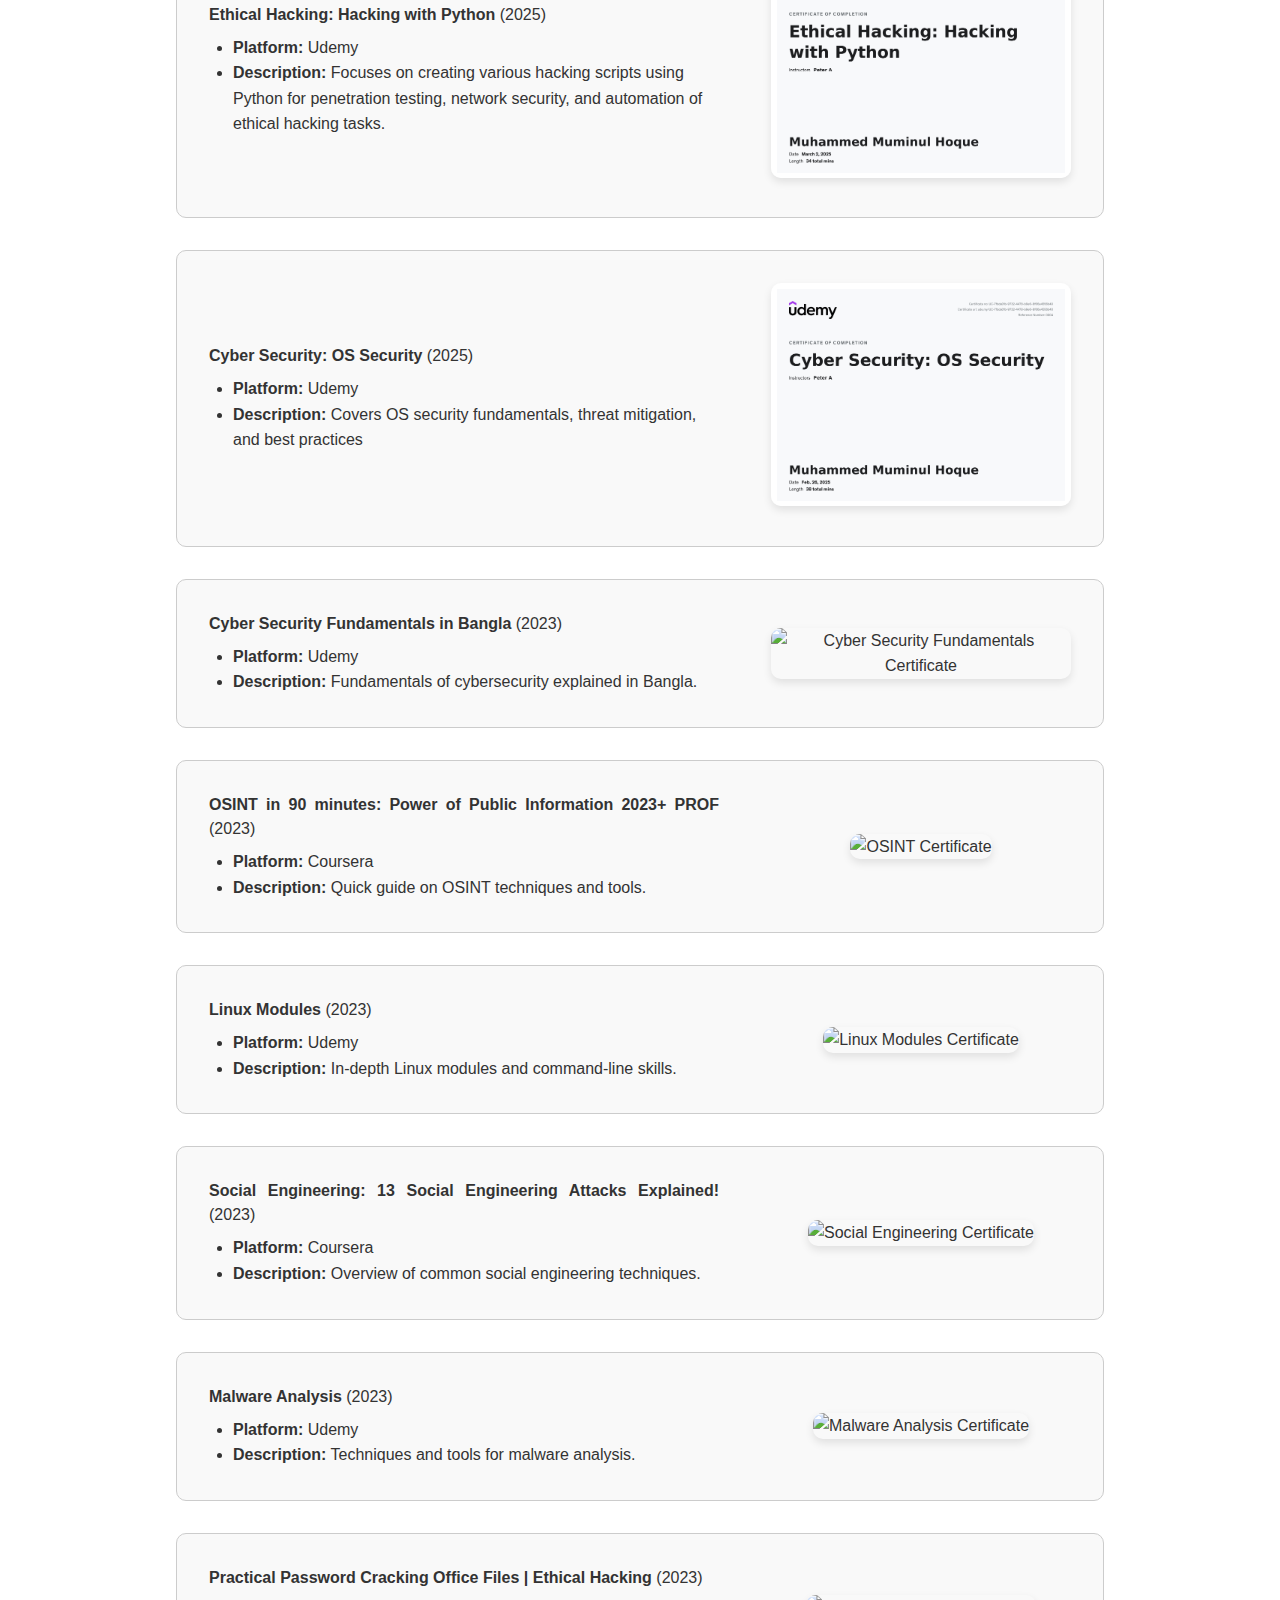
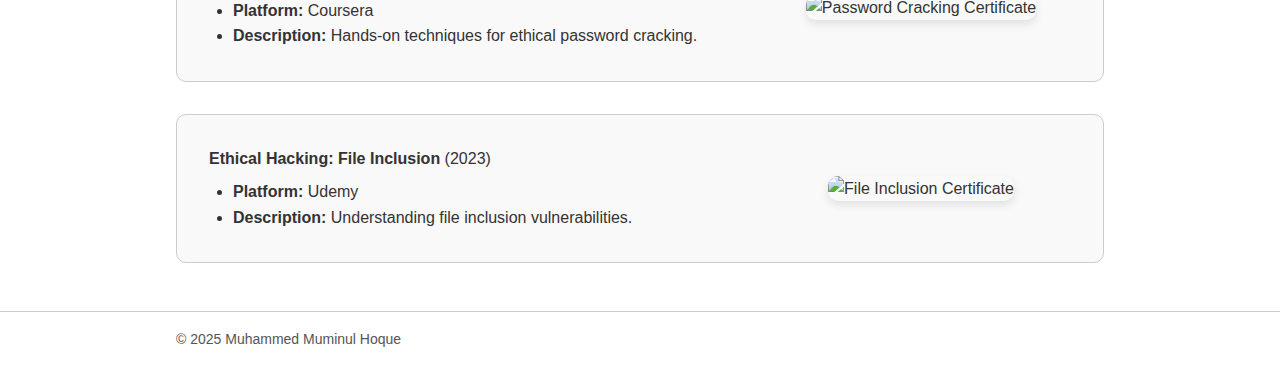
==== commit b64243a1: "Update academics.html" ====
--- a/academics.html
+++ b/academics.html
@@ -6,6 +6,15 @@
   <title>Muhammed Muminul Hoque - Academics</title>
   <meta name="description" content="Academic Background of Muhammed Muminul Hoque">
   <link rel="stylesheet" href="styles.css">
+  <!-- Google tag (gtag.js) -->
+<script async src="https://www.googletagmanager.com/gtag/js?id=G-Y8003Y5P14"></script>
+<script>
+  window.dataLayer = window.dataLayer || [];
+  function gtag(){dataLayer.push(arguments);}
+  gtag('js', new Date());
+
+  gtag('config', 'G-Y8003Y5P14');
+</script>
 </head>
 <body>
   <header>
@@ -216,7 +225,7 @@
   
   <footer>
     <div class="wrapper">
-      <p>© 2024 Muhammed Muminul Hoque </p>
+      <p>© 2025 Muhammed Muminul Hoque </p>
     </div>
   </footer>
 
